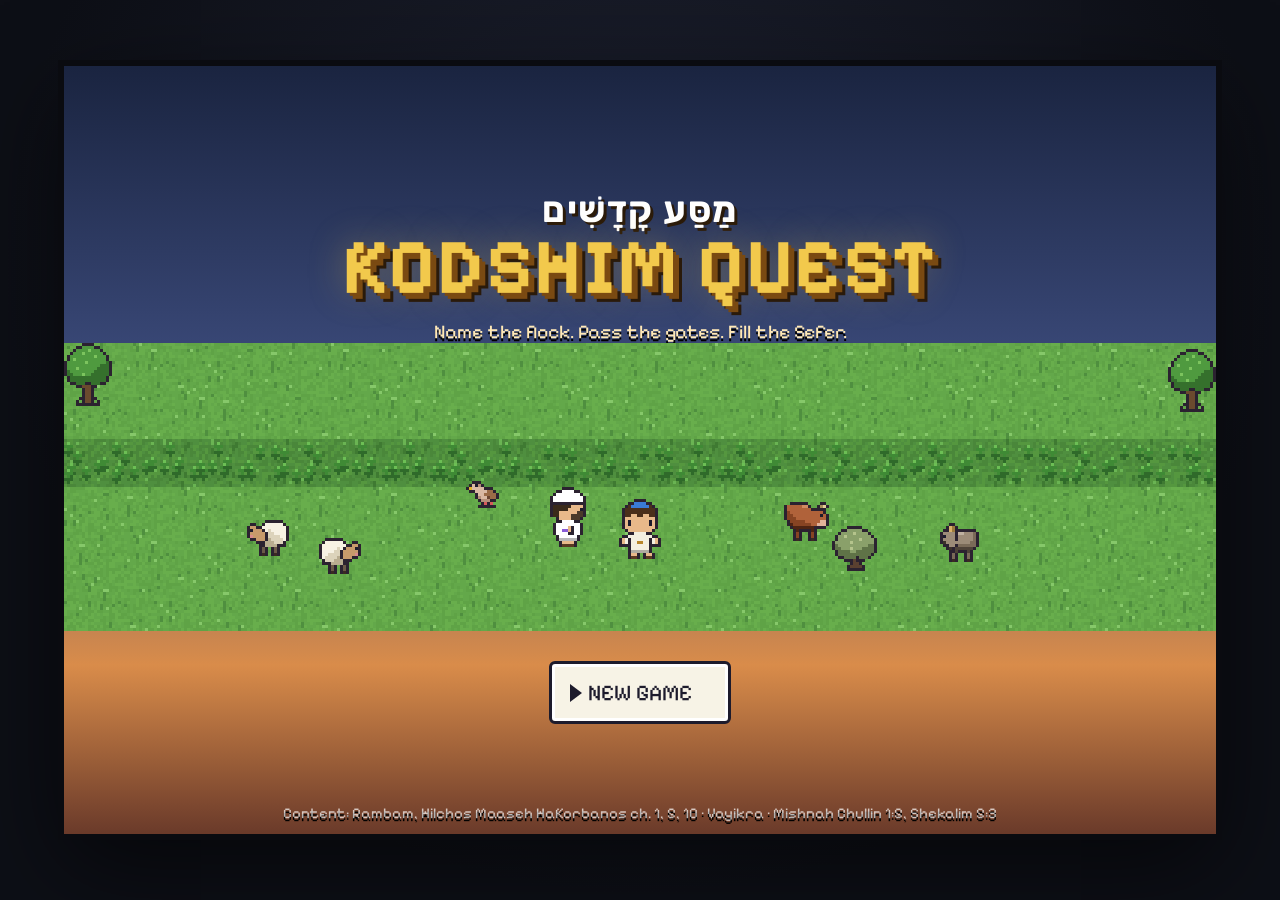
==== quest/index.html @ 1ad956bd "Add Kodshim Quest: a Pokémon-style game for the laws of korbanos (levels 1–2) A second, separate gam" ====
<!doctype html>
<html lang="en">
<head>
<meta charset="utf-8" />
<meta name="viewport" content="width=device-width,initial-scale=1,user-scalable=no" />
<title>Kodshim Quest</title>
<meta name="description" content="A Pokémon-style adventure for learning the laws of korbanos: name the animals, pass the gatekeepers, fill your Sefer." />
<link rel="icon" href="data:image/svg+xml,%3Csvg xmlns='http://www.w3.org/2000/svg' viewBox='0 0 16 16' shape-rendering='crispEdges'%3E%3Crect width='16' height='16' fill='%23223'/%3E%3Crect x='3' y='3' width='10' height='10' fill='%23f2c94c'/%3E%3Crect x='5' y='5' width='6' height='6' fill='%23223'/%3E%3Crect x='7' y='7' width='2' height='2' fill='%23f2c94c'/%3E%3C/svg%3E" />
<link rel="preconnect" href="https://fonts.googleapis.com" />
<link rel="preconnect" href="https://fonts.gstatic.com" crossorigin />
<link rel="stylesheet" href="https://fonts.googleapis.com/css2?family=Pixelify+Sans:wght@400;500;600;700&family=Rubik:wght@400;500;700&display=swap" />
<link rel="stylesheet" href="style.css" />
</head>
<body>
<div id="stage">
  <div id="game">
    <canvas id="world" width="384" height="256"></canvas>
    <div id="fx"></div>
    <div id="ui"></div>
    <div id="fade"></div>
  </div>
  <div id="touch" aria-hidden="true">
    <div class="dpad">
      <button data-dir="up">▲</button>
      <button data-dir="left">◀</button>
      <button data-dir="right">▶</button>
      <button data-dir="down">▼</button>
    </div>
    <div class="ab">
      <button data-btn="b">B</button>
      <button data-btn="a">A</button>
      <button data-btn="start">☰</button>
    </div>
  </div>
</div>
<script src="js/sprites.js"></script>
<script src="js/tiles.js"></script>
<script src="js/content.js"></script>
<script src="js/rules.js"></script>
<script src="js/maps.js"></script>
<script src="js/audio.js"></script>
<script src="js/engine.js"></script>
<script src="js/battle.js"></script>
<script src="js/sefer.js"></script>
<script src="js/main.js"></script>
</body>
</html>
---- quest/style.css ----
/* Kodshim Quest — UI layer. The world is a 384×256 canvas scaled by an
   integer factor (--s). Every UI length is expressed in logical pixels
   through calc(Npx * var(--s)) so the DOM overlay snaps to the same grid. */

:root {
  --s: 3;
  --bg: #11131a;
  --ink: #1d1b2c;
  --paper: #f7f3e6;
  --paper2: #e8e1cc;
  --gold: #f2c94c;
  --gold2: #b8862b;
  --red: #d94848;
  --green: #4fae5c;
  --blue: #3a7bd5;
  --font-en: "Pixelify Sans", "Rubik", system-ui, sans-serif;
  --font-he: "Rubik", "Noto Sans Hebrew", "Arial Hebrew", system-ui, sans-serif;
}

* { box-sizing: border-box; }
html, body {
  margin: 0; height: 100%; background: var(--bg);
  color: var(--paper); font-family: var(--font-en);
  overflow: hidden; -webkit-user-select: none; user-select: none;
  touch-action: none;
}
#stage {
  position: fixed; inset: 0;
  display: flex; flex-direction: column; align-items: center; justify-content: center;
  background:
    radial-gradient(ellipse at 50% 30%, #1c2030 0%, #0d0f16 70%);
}
#game {
  position: relative;
  width: calc(384px * var(--s)); height: calc(256px * var(--s));
  box-shadow: 0 0 0 calc(2px * var(--s)) #0a0b10, 0 calc(10px * var(--s)) calc(30px * var(--s)) rgba(0,0,0,.6);
  overflow: hidden; background: #000;
}
#world {
  position: absolute; inset: 0; width: 100%; height: 100%;
  image-rendering: pixelated; image-rendering: crisp-edges;
}
#fx { position: absolute; inset: 0; pointer-events: none; }
#ui { position: absolute; inset: 0; pointer-events: none; }
#ui > * { pointer-events: auto; }
#fade {
  position: absolute; inset: 0; background: #000; opacity: 0; pointer-events: none;
  transition: opacity .25s linear;
}
#fade.on { opacity: 1; }
#fade.flash { background: #fff; transition: none; }

/* ---------- pixel panel ---------- */
.panel {
  position: absolute;
  background: var(--paper);
  color: var(--ink);
  border: calc(1px * var(--s)) solid var(--ink);
  box-shadow:
    inset 0 0 0 calc(1px * var(--s)) #fff,
    inset 0 0 0 calc(2px * var(--s)) #cfc6a8,
    0 calc(2px * var(--s)) 0 rgba(0,0,0,.35);
  border-radius: calc(2px * var(--s));
  padding: calc(5px * var(--s)) calc(6px * var(--s));
  font-size: calc(7.5px * var(--s));
  line-height: 1.35;
}
.panel.dark {
  background: #222536; color: var(--paper);
  box-shadow: inset 0 0 0 calc(1px * var(--s)) #4a4f6b, inset 0 0 0 calc(2px * var(--s)) #15171f, 0 calc(2px * var(--s)) 0 rgba(0,0,0,.5);
  border-color: #0b0c12;
}
.he { font-family: var(--font-he); direction: rtl; unicode-bidi: isolate; font-weight: 500; }
.panel .he { font-size: 1.05em; }
b, strong { font-weight: 700; }
.em { color: #8a2d2d; font-weight: 700; }
.src { color: #5a5370; font-size: .85em; }

/* ---------- dialogue box ---------- */
#dlg {
  left: calc(6px * var(--s)); right: calc(6px * var(--s)); bottom: calc(6px * var(--s));
  height: calc(56px * var(--s));
  padding-right: calc(10px * var(--s));
}
#dlg .name {
  position: absolute; top: calc(-9px * var(--s)); left: calc(8px * var(--s));
  background: var(--ink); color: var(--gold);
  padding: calc(1px * var(--s)) calc(4px * var(--s));
  font-size: calc(6px * var(--s)); border-radius: calc(1px * var(--s));
  letter-spacing: .03em;
}
#dlg .text { white-space: pre-wrap; min-height: 100%; }
#dlg .arrow {
  position: absolute; right: calc(5px * var(--s)); bottom: calc(3px * var(--s));
  width: 0; height: 0;
  border-left: calc(3px * var(--s)) solid transparent;
  border-right: calc(3px * var(--s)) solid transparent;
  border-top: calc(4px * var(--s)) solid var(--red);
  animation: bob .6s steps(2) infinite;
}
@keyframes bob { from { transform: translateY(0); } to { transform: translateY(calc(-1px * var(--s))); } }

/* ---------- choice menu ---------- */
.menu {
  display: flex; flex-direction: column; gap: calc(1px * var(--s));
}
.menu .item {
  padding: calc(1px * var(--s)) calc(2px * var(--s)) calc(1px * var(--s)) calc(8px * var(--s));
  position: relative; white-space: nowrap; cursor: pointer;
}
.menu .item.sel::before {
  content: ""; position: absolute; left: calc(2px * var(--s)); top: 50%;
  transform: translateY(-50%);
  border-top: calc(3px * var(--s)) solid transparent;
  border-bottom: calc(3px * var(--s)) solid transparent;
  border-left: calc(4px * var(--s)) solid var(--ink);
}
.menu .item.dim { opacity: .45; }
#choice { right: calc(6px * var(--s)); bottom: calc(64px * var(--s)); min-width: calc(60px * var(--s)); }

/* ---------- start menu ---------- */
#startmenu { right: calc(6px * var(--s)); top: calc(6px * var(--s)); min-width: calc(86px * var(--s)); }
#startmenu .item small { display: block; font-size: .7em; color: #6a6480; }

/* ---------- HUD ---------- */
#hud {
  position: absolute; left: calc(5px * var(--s)); top: calc(5px * var(--s));
  display: flex; gap: calc(3px * var(--s)); align-items: center;
  font-size: calc(6px * var(--s)); color: #fff;
  text-shadow: 0 calc(1px * var(--s)) 0 #000, 0 0 calc(2px * var(--s)) #000;
  pointer-events: none;
}
#hud .hearts { display: flex; gap: calc(1px * var(--s)); }
#hud .heart { width: calc(7px * var(--s)); height: calc(7px * var(--s)); image-rendering: pixelated; }
#hud .area { opacity: .9; margin-left: calc(4px * var(--s)); letter-spacing: .02em; }
#hud .seal { width: calc(9px * var(--s)); height: calc(9px * var(--s)); image-rendering: pixelated; margin-left: calc(2px * var(--s)); }

/* ---------- toast ---------- */
#toast {
  left: 50%; top: calc(8px * var(--s)); transform: translateX(-50%);
  font-size: calc(6.5px * var(--s)); padding: calc(3px * var(--s)) calc(8px * var(--s));
  animation: toastin .25s ease-out;
}
@keyframes toastin { from { transform: translate(-50%, calc(-10px * var(--s))); opacity: 0; } }

/* ---------- title screen ---------- */
#title {
  position: absolute; inset: 0; display: flex; flex-direction: column;
  align-items: center; justify-content: center; text-align: center;
  background: linear-gradient(#1a2440 0%, #3b4a7a 40%, #d98c4a 78%, #6a3a2a 100%);
  overflow: hidden;
}
#title canvas { image-rendering: pixelated; }
#title .logo {
  font-size: calc(26px * var(--s)); font-weight: 700; line-height: .9;
  color: var(--gold); letter-spacing: .02em;
  text-shadow:
    calc(1px * var(--s)) calc(1px * var(--s)) 0 #7a4a12,
    calc(2px * var(--s)) calc(2px * var(--s)) 0 #7a4a12,
    calc(3px * var(--s)) calc(3px * var(--s)) 0 #2a1a0a,
    0 0 calc(12px * var(--s)) rgba(242,201,76,.35);
  margin-top: calc(6px * var(--s));
}
#title .logo .he { font-size: calc(12px * var(--s)); display: block; color: #fff; text-shadow: calc(1px * var(--s)) calc(1px * var(--s)) 0 #2a1a0a; margin-bottom: calc(2px * var(--s)); font-weight: 700; }
#title .tag { font-size: calc(6.5px * var(--s)); color: #ffe9b8; margin-top: calc(6px * var(--s)); text-shadow: 0 calc(1px * var(--s)) 0 #000; }
#title .press { font-size: calc(7px * var(--s)); color: #fff; margin-top: calc(18px * var(--s)); animation: blink 1s steps(2) infinite; text-shadow: 0 calc(1px * var(--s)) 0 #000; }
@keyframes blink { 50% { opacity: 0; } }
#title .menu { margin-top: calc(10px * var(--s)); background: var(--paper); color: var(--ink); padding: calc(4px * var(--s)) calc(10px * var(--s)) calc(4px * var(--s)) calc(4px * var(--s)); border: calc(1px * var(--s)) solid var(--ink); border-radius: calc(2px * var(--s)); font-size: calc(7.5px * var(--s)); box-shadow: inset 0 0 0 calc(1px * var(--s)) #fff; }
#title .foot { position: absolute; bottom: calc(4px * var(--s)); font-size: calc(5px * var(--s)); color: rgba(255,255,255,.7); text-shadow: 0 calc(1px * var(--s)) 0 #000; }

/* ---------- battle / encounter ---------- */
#battle { position: absolute; inset: 0; overflow: hidden; font-size: calc(7.5px * var(--s)); }
#battle .sky { position: absolute; inset: 0; }
#battle.pasture .sky { background: linear-gradient(#8fd3f4 0%, #cfeefb 42%, #7fc46a 42%, #5aa14a 100%); }
#battle.city .sky { background: linear-gradient(#ffd79a 0%, #f6b26b 35%, #c9b79c 35%, #a8956f 100%); }
#battle.gate .sky { background: linear-gradient(#2f3b66 0%, #7a6aa8 40%, #c9b79c 40%, #a8956f 100%); }
#battle .deco { position: absolute; inset: 0; pointer-events: none; }
#battle .plat {
  position: absolute; border-radius: 50%;
  background: radial-gradient(ellipse at 50% 40%, rgba(255,255,255,.35), rgba(0,0,0,.18) 70%, rgba(0,0,0,0) 72%);
}
#battle .plat.enemy { left: calc(212px * var(--s)); top: calc(78px * var(--s)); width: calc(128px * var(--s)); height: calc(36px * var(--s)); }
#battle .plat.me { left: calc(-6px * var(--s)); top: calc(150px * var(--s)); width: calc(150px * var(--s)); height: calc(40px * var(--s)); }
#battle .mon { position: absolute; image-rendering: pixelated; transition: transform .25s; }
#battle .mon.enemy { left: calc(244px * var(--s)); top: calc(24px * var(--s)); width: calc(64px * var(--s)); height: calc(64px * var(--s)); animation: idle 2.4s ease-in-out infinite; }
#battle .mon.enemy.in { animation: slidein .5s cubic-bezier(.2,.9,.3,1.1), idle 2.4s ease-in-out .5s infinite; }
#battle .mon.enemy.hit { animation: shake .4s; }
#battle .mon.enemy.reg { animation: pop .6s ease-out; }
#battle .mon.me { left: calc(40px * var(--s)); top: calc(102px * var(--s)); width: calc(64px * var(--s)); height: calc(80px * var(--s)); }
#battle .mon.me.hit { animation: shake .4s; }
@keyframes idle { 50% { transform: translateY(calc(-2px * var(--s))); } }
@keyframes slidein { from { transform: translateX(calc(140px * var(--s))); } }
@keyframes shake { 0%,100% { transform: translateX(0);} 20% { transform: translateX(calc(-4px * var(--s))); } 40% { transform: translateX(calc(4px * var(--s))); } 60% { transform: translateX(calc(-3px * var(--s))); } 80% { transform: translateX(calc(3px * var(--s))); } }
@keyframes pop { 0% { transform: scale(1); filter: brightness(1);} 30% { transform: scale(1.15); filter: brightness(2);} 100% { transform: scale(1); filter: brightness(1);} }
#battle .info {
  position: absolute; background: var(--paper); color: var(--ink);
  border: calc(1px * var(--s)) solid var(--ink); border-radius: calc(2px * var(--s));
  box-shadow: inset 0 0 0 calc(1px * var(--s)) #fff, 0 calc(2px * var(--s)) 0 rgba(0,0,0,.3);
  padding: calc(3px * var(--s)) calc(5px * var(--s)); font-size: calc(6.5px * var(--s)); line-height: 1.3;
}
#battle .info.enemy { left: calc(10px * var(--s)); top: calc(12px * var(--s)); min-width: calc(130px * var(--s)); }
#battle .info.me { right: calc(10px * var(--s)); top: calc(130px * var(--s)); min-width: calc(120px * var(--s)); }
#battle .info .row { display: flex; justify-content: space-between; gap: calc(6px * var(--s)); align-items: baseline; }
#battle .info .nm { font-weight: 700; font-size: 1.1em; }
#battle .info .tags { display: flex; flex-wrap: wrap; gap: calc(2px * var(--s)); margin-top: calc(2px * var(--s)); }
#battle .tag { background: var(--ink); color: #fff; padding: 0 calc(3px * var(--s)); border-radius: calc(1px * var(--s)); font-size: .85em; }
#battle .tag.m { background: var(--blue); } #battle .tag.f { background: #d65a8c; }
#battle .tag.warn { background: var(--red); }
#battle .tag.ok { background: var(--green); }
.bar { height: calc(4px * var(--s)); background: #c9c2ac; border: calc(1px * var(--s)) solid var(--ink); border-radius: calc(1px * var(--s)); overflow: hidden; margin-top: calc(2px * var(--s)); }
.bar > i { display: block; height: 100%; background: var(--green); transition: width .5s; }
.bar.hp > i.mid { background: #e0b12b; } .bar.hp > i.low { background: var(--red); }
.bar.xp > i { background: var(--blue); }
.bar.q > i { background: #8a5cd6; }
.lbl { font-size: .75em; letter-spacing: .05em; color: #5a5370; }
#battle .box {
  position: absolute; left: calc(4px * var(--s)); right: calc(4px * var(--s)); bottom: calc(4px * var(--s));
  height: calc(64px * var(--s)); display: flex; gap: calc(4px * var(--s));
}
#battle .box .text {
  flex: 1; background: #2b2f45; color: #fff; border: calc(1px * var(--s)) solid #0b0c12;
  border-radius: calc(2px * var(--s)); padding: calc(5px * var(--s)) calc(6px * var(--s));
  box-shadow: inset 0 0 0 calc(1px * var(--s)) #5b6184; position: relative; white-space: pre-wrap; line-height: 1.35;
}
#battle .box .text .he { color: var(--gold); }
#battle .box .opts {
  width: calc(170px * var(--s)); background: var(--paper); color: var(--ink);
  border: calc(1px * var(--s)) solid var(--ink); border-radius: calc(2px * var(--s));
  box-shadow: inset 0 0 0 calc(1px * var(--s)) #fff; padding: calc(3px * var(--s)) calc(4px * var(--s));
  display: grid; grid-template-columns: 1fr 1fr; gap: calc(1px * var(--s)) calc(3px * var(--s)); align-content: center;
}
#battle .box .opts.one { grid-template-columns: 1fr; }
#battle .box .opts .item { padding: calc(1px * var(--s)) 0 calc(1px * var(--s)) calc(7px * var(--s)); position: relative; cursor: pointer; font-size: calc(6.5px * var(--s)); line-height: 1.25; }
#battle .box .opts .item.sel::before { content: ""; position: absolute; left: calc(1px * var(--s)); top: 50%; transform: translateY(-50%); border-top: calc(3px * var(--s)) solid transparent; border-bottom: calc(3px * var(--s)) solid transparent; border-left: calc(4px * var(--s)) solid var(--ink); }
#battle .box .opts .item.good { color: #1f7a2e; font-weight: 700; }
#battle .box .opts .item.bad { color: var(--red); text-decoration: line-through; }
#battle .box .opts.hidden { display: none; }
#battle .arrow { position: absolute; right: calc(5px * var(--s)); bottom: calc(3px * var(--s)); border-left: calc(3px * var(--s)) solid transparent; border-right: calc(3px * var(--s)) solid transparent; border-top: calc(4px * var(--s)) solid var(--gold); animation: bob .6s steps(2) infinite; }
#battle .spark { position: absolute; pointer-events: none; font-size: calc(10px * var(--s)); color: var(--gold); text-shadow: 0 0 calc(3px * var(--s)) #fff; animation: sparkle .9s ease-out forwards; }
@keyframes sparkle { from { transform: translateY(0) scale(.6); opacity: 1; } to { transform: translateY(calc(-24px * var(--s))) scale(1.4); opacity: 0; } }
#battle .ref { position: absolute; left: calc(10px * var(--s)); bottom: calc(72px * var(--s)); font-size: calc(5.5px * var(--s)); color: #fff; text-shadow: 0 calc(1px * var(--s)) 0 #000; opacity: .85; }

/* ---------- Sefer (the dex) ---------- */
#sefer { position: absolute; inset: 0; background: #1b1d2a; color: var(--paper); font-size: calc(7px * var(--s)); display: flex; flex-direction: column; }
#sefer .tabs { display: flex; gap: calc(2px * var(--s)); padding: calc(4px * var(--s)) calc(6px * var(--s)) 0; background: #11131a; }
#sefer .tab { padding: calc(2px * var(--s)) calc(6px * var(--s)); background: #2b2f45; border-radius: calc(2px * var(--s)) calc(2px * var(--s)) 0 0; color: #aab; cursor: pointer; }
#sefer .tab.on { background: var(--paper); color: var(--ink); font-weight: 700; }
#sefer .body { flex: 1; display: flex; min-height: 0; background: var(--paper); color: var(--ink); }
#sefer .list { width: calc(132px * var(--s)); overflow-y: auto; border-right: calc(1px * var(--s)) solid #cfc6a8; padding: calc(3px * var(--s)) 0; scrollbar-width: thin; }
#sefer .list .item { padding: calc(1.5px * var(--s)) calc(4px * var(--s)) calc(1.5px * var(--s)) calc(9px * var(--s)); position: relative; display: flex; justify-content: space-between; gap: calc(4px * var(--s)); cursor: pointer; white-space: nowrap; overflow: hidden; }
#sefer .list .item .he { font-size: .95em; }
#sefer .list .item.sel { background: #efe7cc; }
#sefer .list .item.sel::before { content: ""; position: absolute; left: calc(2px * var(--s)); top: 50%; transform: translateY(-50%); border-top: calc(3px * var(--s)) solid transparent; border-bottom: calc(3px * var(--s)) solid transparent; border-left: calc(4px * var(--s)) solid var(--ink); }
#sefer .list .item.unknown { color: #9a93a8; }
#sefer .detail { flex: 1; padding: calc(5px * var(--s)) calc(8px * var(--s)); overflow-y: auto; scrollbar-width: thin; min-width: 0; }
#sefer .detail .head { display: flex; gap: calc(8px * var(--s)); align-items: center; }
#sefer .detail .pic { width: calc(48px * var(--s)); height: calc(48px * var(--s)); image-rendering: pixelated; background: radial-gradient(circle, #efe7cc, #ddd3b6); border-radius: calc(3px * var(--s)); border: calc(1px * var(--s)) solid #cfc6a8; flex: none; }
#sefer .detail .pic.unknown { display: flex; align-items: center; justify-content: center; font-size: calc(20px * var(--s)); color: #b8ad92; }
#sefer .detail h2 { margin: 0; font-size: calc(11px * var(--s)); line-height: 1; }
#sefer .detail h2 .he { font-size: calc(13px * var(--s)); display: block; margin-bottom: calc(2px * var(--s)); }
#sefer .detail .sub { color: #6a6480; font-size: .9em; }
#sefer .detail .fact { margin: calc(3px * var(--s)) 0; padding-left: calc(6px * var(--s)); border-left: calc(2px * var(--s)) solid var(--gold2); line-height: 1.35; }
#sefer .quote { background: #efe7cc; border-radius: calc(2px * var(--s)); padding: calc(3px * var(--s)) calc(5px * var(--s)); margin-top: calc(4px * var(--s)); line-height: 1.5; font-size: calc(7.5px * var(--s)); }
#sefer .quote .cite { display: block; font-family: var(--font-en); direction: ltr; color: #6a6480; font-size: .8em; margin-top: calc(1px * var(--s)); }
#sefer .foot { background: #11131a; color: #aab; padding: calc(2px * var(--s)) calc(6px * var(--s)); font-size: calc(5.5px * var(--s)); display: flex; justify-content: space-between; }
#sefer .seals { display: flex; gap: calc(8px * var(--s)); padding: calc(10px * var(--s)); flex-wrap: wrap; justify-content: center; align-content: flex-start; width: 100%; overflow-y: auto; }
#sefer .sealcard { width: calc(60px * var(--s)); text-align: center; }
#sefer .sealcard canvas { width: calc(32px * var(--s)); height: calc(32px * var(--s)); image-rendering: pixelated; }
#sefer .sealcard.locked canvas { filter: grayscale(1) brightness(.35); }
#sefer .sealcard .nm { font-weight: 700; }
#sefer .sealcard .he { display: block; }
#sefer .sealcard .d { font-size: .8em; color: #6a6480; }
#sefer .journal { padding: calc(6px * var(--s)) calc(8px * var(--s)); overflow-y: auto; width: 100%; line-height: 1.4; }
#sefer .journal .entry { margin-bottom: calc(5px * var(--s)); padding-bottom: calc(4px * var(--s)); border-bottom: calc(1px * var(--s)) dashed #cfc6a8; }
#sefer .journal .entry .who { font-weight: 700; color: #8a2d2d; }
#sefer .journal .entry .src { display: block; }

/* ---------- lesson board (in-world) ---------- */
#board { left: calc(16px * var(--s)); right: calc(16px * var(--s)); top: calc(10px * var(--s)); bottom: calc(66px * var(--s)); overflow-y: auto; scrollbar-width: thin; }
#board h3 { margin: 0 0 calc(3px * var(--s)); font-size: 1.15em; color: #8a2d2d; }
#board table { border-collapse: collapse; width: 100%; font-size: .92em; }
#board td, #board th { border: calc(1px * var(--s)) solid #cfc6a8; padding: calc(1.5px * var(--s)) calc(3px * var(--s)); text-align: left; vertical-align: top; }
#board th { background: #efe7cc; }
#board td.he, #board th.he { text-align: right; }
#board .y { color: #1f7a2e; font-weight: 700; } #board .n { color: var(--red); font-weight: 700; }

/* ---------- touch controls ---------- */
#touch { display: none; width: calc(384px * var(--s)); justify-content: space-between; padding: 8px 10px; }
@media (pointer: coarse) { #touch { display: flex; } }
#touch button { font: inherit; width: 46px; height: 46px; border-radius: 10px; border: 2px solid #444a66; background: #2b2f45; color: #fff; font-size: 18px; }
#touch .dpad { display: grid; grid-template-columns: repeat(3, 46px); grid-template-rows: repeat(3, 46px); gap: 2px; }
#touch .dpad button[data-dir=up] { grid-column: 2; grid-row: 1; }
#touch .dpad button[data-dir=left] { grid-column: 1; grid-row: 2; }
#touch .dpad button[data-dir=right] { grid-column: 3; grid-row: 2; }
#touch .dpad button[data-dir=down] { grid-column: 2; grid-row: 3; }
#touch .ab { display: flex; gap: 10px; align-items: flex-end; }
#touch .ab button { border-radius: 50%; }
#touch .ab button[data-btn=a] { background: #d94848; width: 56px; height: 56px; }
#touch .ab button[data-btn=start] { width: 40px; height: 30px; border-radius: 8px; font-size: 14px; }
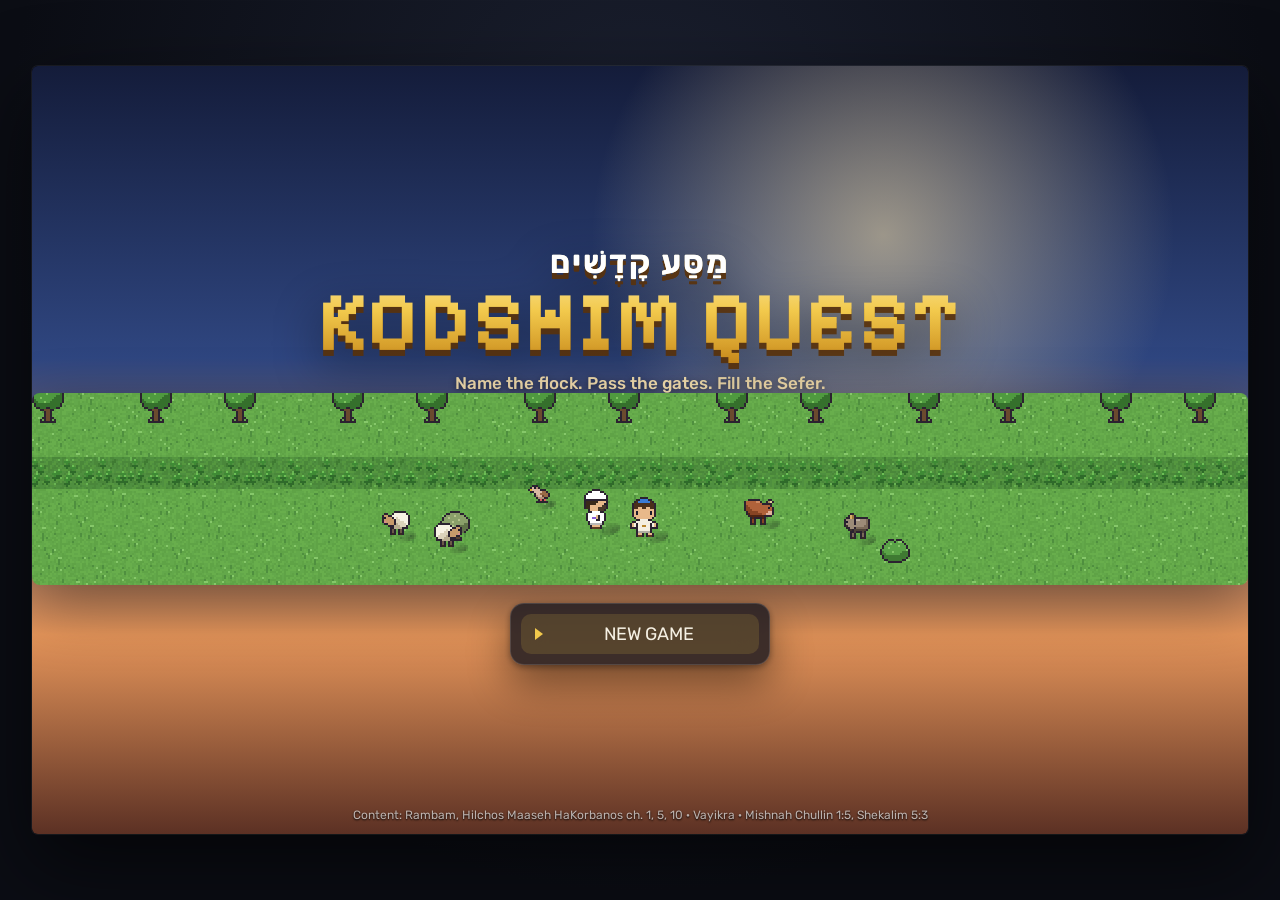
==== commit 3927d13e: "Kodshim Quest: HD-2D rendering and a modern UI Render the world at 2x (3x on very large screens) wit" ====
--- a/quest/index.html
+++ b/quest/index.html
@@ -8,14 +8,16 @@
 <link rel="icon" href="data:image/svg+xml,%3Csvg xmlns='http://www.w3.org/2000/svg' viewBox='0 0 16 16' shape-rendering='crispEdges'%3E%3Crect width='16' height='16' fill='%23223'/%3E%3Crect x='3' y='3' width='10' height='10' fill='%23f2c94c'/%3E%3Crect x='5' y='5' width='6' height='6' fill='%23223'/%3E%3Crect x='7' y='7' width='2' height='2' fill='%23f2c94c'/%3E%3C/svg%3E" />
 <link rel="preconnect" href="https://fonts.googleapis.com" />
 <link rel="preconnect" href="https://fonts.gstatic.com" crossorigin />
-<link rel="stylesheet" href="https://fonts.googleapis.com/css2?family=Pixelify+Sans:wght@400;500;600;700&family=Rubik:wght@400;500;700&display=swap" />
+<link rel="stylesheet" href="https://fonts.googleapis.com/css2?family=Pixelify+Sans:wght@400;500;600;700&family=Rubik:wght@400;500;600;700;800&display=swap" />
 <link rel="stylesheet" href="style.css" />
 </head>
 <body>
 <div id="stage">
   <div id="game">
-    <canvas id="world" width="384" height="256"></canvas>
-    <div id="fx"></div>
+    <canvas id="world" width="576" height="352"></canvas>
+    <canvas id="glow" width="576" height="352"></canvas>
+    <canvas id="blur" width="576" height="352"></canvas>
+    <canvas id="light"></canvas>
     <div id="ui"></div>
     <div id="fade"></div>
   </div>
--- a/quest/style.css
+++ b/quest/style.css
@@ -1,293 +1,259 @@
-/* Kodshim Quest — UI layer. The world is a 384×256 canvas scaled by an
-   integer factor (--s). Every UI length is expressed in logical pixels
-   through calc(Npx * var(--s)) so the DOM overlay snaps to the same grid. */
+/* Kodshim Quest — UI layer.
+   The world is pixel art rendered at an integer scale (--s, normally 2) on a
+   stack of canvases: #world (pixels), #glow (bloom copy), #blur (tilt-shift
+   copy, masked to the edges) and #light (smooth, device-resolution lighting).
+   The UI on top is ordinary high-resolution CSS: glass panels, real type. */
 
 :root {
-  --s: 3;
-  --bg: #11131a;
-  --ink: #1d1b2c;
-  --paper: #f7f3e6;
-  --paper2: #e8e1cc;
+  --s: 2;
+  --bg: #0d0f16;
+  --ink: #1b1a26;
+  --paper: #f6f1e4;
   --gold: #f2c94c;
-  --gold2: #b8862b;
-  --red: #d94848;
-  --green: #4fae5c;
-  --blue: #3a7bd5;
-  --font-en: "Pixelify Sans", "Rubik", system-ui, sans-serif;
-  --font-he: "Rubik", "Noto Sans Hebrew", "Arial Hebrew", system-ui, sans-serif;
+  --gold2: #d9a62e;
+  --red: #e2504c;
+  --green: #4fc06a;
+  --blue: #4a8fe8;
+  --glass: rgba(18, 20, 30, .78);
+  --glass2: rgba(28, 31, 44, .72);
+  --line: rgba(255, 255, 255, .13);
+  --font: "Rubik", "Noto Sans Hebrew", system-ui, -apple-system, "Segoe UI", sans-serif;
+  --pixel: "Pixelify Sans", "Rubik", sans-serif;
+  --radius: 14px;
+  --shadow: 0 18px 40px rgba(0, 0, 0, .45), 0 2px 6px rgba(0, 0, 0, .35);
 }
 
 * { box-sizing: border-box; }
 html, body {
   margin: 0; height: 100%; background: var(--bg);
-  color: var(--paper); font-family: var(--font-en);
-  overflow: hidden; -webkit-user-select: none; user-select: none;
-  touch-action: none;
+  color: var(--paper); font-family: var(--font); font-size: 16px;
+  overflow: hidden; -webkit-user-select: none; user-select: none; touch-action: none;
+  -webkit-font-smoothing: antialiased;
 }
 #stage {
-  position: fixed; inset: 0;
-  display: flex; flex-direction: column; align-items: center; justify-content: center;
-  background:
-    radial-gradient(ellipse at 50% 30%, #1c2030 0%, #0d0f16 70%);
+  position: fixed; inset: 0; display: flex; flex-direction: column; align-items: center; justify-content: center;
+  background: radial-gradient(ellipse at 50% 20%, #1b2030 0%, #0b0d14 70%);
 }
 #game {
-  position: relative;
-  width: calc(384px * var(--s)); height: calc(256px * var(--s));
-  box-shadow: 0 0 0 calc(2px * var(--s)) #0a0b10, 0 calc(10px * var(--s)) calc(30px * var(--s)) rgba(0,0,0,.6);
-  overflow: hidden; background: #000;
-}
-#world {
-  position: absolute; inset: 0; width: 100%; height: 100%;
-  image-rendering: pixelated; image-rendering: crisp-edges;
-}
-#fx { position: absolute; inset: 0; pointer-events: none; }
+  position: relative; overflow: hidden; background: #000;
+  box-shadow: 0 0 0 1px rgba(255,255,255,.06), 0 30px 80px rgba(0,0,0,.6);
+  border-radius: 6px;
+}
+#world, #glow, #blur { position: absolute; inset: 0; width: 100%; height: 100%; image-rendering: pixelated; image-rendering: crisp-edges; }
+#glow { mix-blend-mode: screen; opacity: .28; filter: blur(9px) saturate(1.4) contrast(1.15); pointer-events: none; }
+#blur {
+  filter: blur(2.2px); pointer-events: none;
+  -webkit-mask-image: linear-gradient(#000 0%, transparent 24%, transparent 76%, #000 100%);
+  mask-image: linear-gradient(#000 0%, transparent 24%, transparent 76%, #000 100%);
+}
+#light { position: absolute; inset: 0; width: 100%; height: 100%; pointer-events: none; }
 #ui { position: absolute; inset: 0; pointer-events: none; }
 #ui > * { pointer-events: auto; }
-#fade {
-  position: absolute; inset: 0; background: #000; opacity: 0; pointer-events: none;
-  transition: opacity .25s linear;
-}
+#fade { position: absolute; inset: 0; background: #000; opacity: 0; pointer-events: none; transition: opacity .3s ease; }
 #fade.on { opacity: 1; }
 #fade.flash { background: #fff; transition: none; }
 
-/* ---------- pixel panel ---------- */
+/* ---------- glass panel ---------- */
 .panel {
-  position: absolute;
-  background: var(--paper);
-  color: var(--ink);
-  border: calc(1px * var(--s)) solid var(--ink);
-  box-shadow:
-    inset 0 0 0 calc(1px * var(--s)) #fff,
-    inset 0 0 0 calc(2px * var(--s)) #cfc6a8,
-    0 calc(2px * var(--s)) 0 rgba(0,0,0,.35);
-  border-radius: calc(2px * var(--s));
-  padding: calc(5px * var(--s)) calc(6px * var(--s));
-  font-size: calc(7.5px * var(--s));
-  line-height: 1.35;
-}
-.panel.dark {
-  background: #222536; color: var(--paper);
-  box-shadow: inset 0 0 0 calc(1px * var(--s)) #4a4f6b, inset 0 0 0 calc(2px * var(--s)) #15171f, 0 calc(2px * var(--s)) 0 rgba(0,0,0,.5);
-  border-color: #0b0c12;
-}
-.he { font-family: var(--font-he); direction: rtl; unicode-bidi: isolate; font-weight: 500; }
-.panel .he { font-size: 1.05em; }
+  position: absolute; color: var(--paper);
+  background: var(--glass); -webkit-backdrop-filter: blur(16px) saturate(1.2); backdrop-filter: blur(16px) saturate(1.2);
+  border: 1px solid var(--line); border-radius: var(--radius); box-shadow: var(--shadow);
+  padding: 16px 20px; font-size: 17px; line-height: 1.5;
+}
+.he { font-family: var(--font); direction: rtl; unicode-bidi: isolate; font-weight: 600; color: var(--gold); }
+.panel .he { font-size: 1.08em; }
 b, strong { font-weight: 700; }
-.em { color: #8a2d2d; font-weight: 700; }
-.src { color: #5a5370; font-size: .85em; }
-
-/* ---------- dialogue box ---------- */
+.em { color: var(--gold); font-weight: 700; }
+.src { color: rgba(255,255,255,.55); font-size: .85em; }
+
+/* ---------- dialogue ---------- */
 #dlg {
-  left: calc(6px * var(--s)); right: calc(6px * var(--s)); bottom: calc(6px * var(--s));
-  height: calc(56px * var(--s));
-  padding-right: calc(10px * var(--s));
-}
+  left: 50%; transform: translateX(-50%); bottom: 18px; width: min(860px, calc(100% - 36px));
+  min-height: 120px; padding: 20px 56px 20px 26px;
+  animation: rise .22s ease-out;
+}
+@keyframes rise { from { opacity: 0; transform: translate(-50%, 10px); } }
 #dlg .name {
-  position: absolute; top: calc(-9px * var(--s)); left: calc(8px * var(--s));
-  background: var(--ink); color: var(--gold);
-  padding: calc(1px * var(--s)) calc(4px * var(--s));
-  font-size: calc(6px * var(--s)); border-radius: calc(1px * var(--s));
-  letter-spacing: .03em;
-}
-#dlg .text { white-space: pre-wrap; min-height: 100%; }
+  position: absolute; top: -15px; left: 20px;
+  background: linear-gradient(135deg, #f6d56b, #d9a62e); color: #2a1e08;
+  padding: 4px 14px; font-size: 13px; font-weight: 700; letter-spacing: .04em; text-transform: uppercase;
+  border-radius: 999px; box-shadow: 0 4px 12px rgba(0,0,0,.35);
+}
+#dlg .text { white-space: pre-wrap; }
 #dlg .arrow {
-  position: absolute; right: calc(5px * var(--s)); bottom: calc(3px * var(--s));
-  width: 0; height: 0;
-  border-left: calc(3px * var(--s)) solid transparent;
-  border-right: calc(3px * var(--s)) solid transparent;
-  border-top: calc(4px * var(--s)) solid var(--red);
-  animation: bob .6s steps(2) infinite;
-}
-@keyframes bob { from { transform: translateY(0); } to { transform: translateY(calc(-1px * var(--s))); } }
-
-/* ---------- choice menu ---------- */
-.menu {
-  display: flex; flex-direction: column; gap: calc(1px * var(--s));
-}
+  position: absolute; right: 22px; bottom: 16px; width: 0; height: 0;
+  border-left: 7px solid transparent; border-right: 7px solid transparent; border-top: 9px solid var(--gold);
+  animation: bob .7s ease-in-out infinite alternate;
+}
+@keyframes bob { to { transform: translateY(-4px); } }
+
+/* ---------- menus ---------- */
+.menu { display: flex; flex-direction: column; gap: 4px; }
 .menu .item {
-  padding: calc(1px * var(--s)) calc(2px * var(--s)) calc(1px * var(--s)) calc(8px * var(--s));
-  position: relative; white-space: nowrap; cursor: pointer;
-}
+  padding: 9px 16px 9px 34px; position: relative; white-space: nowrap; cursor: pointer; border-radius: 10px;
+  transition: background .12s, transform .12s;
+}
+.menu .item.sel { background: rgba(242, 201, 76, .14); }
 .menu .item.sel::before {
-  content: ""; position: absolute; left: calc(2px * var(--s)); top: 50%;
-  transform: translateY(-50%);
-  border-top: calc(3px * var(--s)) solid transparent;
-  border-bottom: calc(3px * var(--s)) solid transparent;
-  border-left: calc(4px * var(--s)) solid var(--ink);
+  content: ""; position: absolute; left: 14px; top: 50%; transform: translateY(-50%);
+  border-top: 6px solid transparent; border-bottom: 6px solid transparent; border-left: 8px solid var(--gold);
 }
 .menu .item.dim { opacity: .45; }
-#choice { right: calc(6px * var(--s)); bottom: calc(64px * var(--s)); min-width: calc(60px * var(--s)); }
-
-/* ---------- start menu ---------- */
-#startmenu { right: calc(6px * var(--s)); top: calc(6px * var(--s)); min-width: calc(86px * var(--s)); }
-#startmenu .item small { display: block; font-size: .7em; color: #6a6480; }
+#choice { right: 24px; bottom: 150px; min-width: 240px; padding: 10px; animation: rise .18s ease-out; }
+#startmenu { right: 20px; top: 20px; min-width: 300px; padding: 10px; }
+#startmenu .item small { display: block; font-size: 12.5px; color: rgba(255,255,255,.55); font-weight: 400; }
 
 /* ---------- HUD ---------- */
 #hud {
-  position: absolute; left: calc(5px * var(--s)); top: calc(5px * var(--s));
-  display: flex; gap: calc(3px * var(--s)); align-items: center;
-  font-size: calc(6px * var(--s)); color: #fff;
-  text-shadow: 0 calc(1px * var(--s)) 0 #000, 0 0 calc(2px * var(--s)) #000;
-  pointer-events: none;
-}
-#hud .hearts { display: flex; gap: calc(1px * var(--s)); }
-#hud .heart { width: calc(7px * var(--s)); height: calc(7px * var(--s)); image-rendering: pixelated; }
-#hud .area { opacity: .9; margin-left: calc(4px * var(--s)); letter-spacing: .02em; }
-#hud .seal { width: calc(9px * var(--s)); height: calc(9px * var(--s)); image-rendering: pixelated; margin-left: calc(2px * var(--s)); }
+  position: absolute; left: 16px; top: 14px; display: flex; gap: 10px; align-items: center;
+  padding: 8px 14px 8px 10px; border-radius: 999px; background: rgba(12, 14, 22, .55);
+  -webkit-backdrop-filter: blur(10px); backdrop-filter: blur(10px); border: 1px solid var(--line);
+  font-size: 13.5px; font-weight: 500; letter-spacing: .02em; color: #fff; pointer-events: none;
+}
+#hud .hearts { display: flex; gap: 3px; }
+#hud .heart { width: 22px; height: 22px; image-rendering: pixelated; filter: drop-shadow(0 2px 2px rgba(0,0,0,.5)); }
+#hud .area { opacity: .85; margin-left: 2px; }
+#hud .seal { width: 24px; height: 24px; image-rendering: pixelated; margin-left: 2px; filter: drop-shadow(0 2px 3px rgba(0,0,0,.5)); }
 
 /* ---------- toast ---------- */
-#toast {
-  left: 50%; top: calc(8px * var(--s)); transform: translateX(-50%);
-  font-size: calc(6.5px * var(--s)); padding: calc(3px * var(--s)) calc(8px * var(--s));
-  animation: toastin .25s ease-out;
-}
-@keyframes toastin { from { transform: translate(-50%, calc(-10px * var(--s))); opacity: 0; } }
-
-/* ---------- title screen ---------- */
+#toast { left: 50%; top: 18px; transform: translateX(-50%); font-size: 15px; padding: 10px 20px; border-radius: 999px; animation: toastin .3s ease-out; white-space: nowrap; }
+@keyframes toastin { from { transform: translate(-50%, -16px); opacity: 0; } }
+
+/* ---------- title ---------- */
 #title {
-  position: absolute; inset: 0; display: flex; flex-direction: column;
-  align-items: center; justify-content: center; text-align: center;
-  background: linear-gradient(#1a2440 0%, #3b4a7a 40%, #d98c4a 78%, #6a3a2a 100%);
-  overflow: hidden;
-}
-#title canvas { image-rendering: pixelated; }
+  position: absolute; inset: 0; display: flex; flex-direction: column; align-items: center; justify-content: center; text-align: center;
+  background: linear-gradient(#141c3a 0%, #2f4680 38%, #e5955a 74%, #5c3124 100%); overflow: hidden;
+}
+#title::before { content: ""; position: absolute; inset: 0; background: radial-gradient(circle at 70% 22%, rgba(255, 230, 170, .55), transparent 28%); pointer-events: none; }
+#title canvas { image-rendering: pixelated; filter: drop-shadow(0 20px 30px rgba(0,0,0,.4)); border-radius: 8px; }
 #title .logo {
-  font-size: calc(26px * var(--s)); font-weight: 700; line-height: .9;
-  color: var(--gold); letter-spacing: .02em;
-  text-shadow:
-    calc(1px * var(--s)) calc(1px * var(--s)) 0 #7a4a12,
-    calc(2px * var(--s)) calc(2px * var(--s)) 0 #7a4a12,
-    calc(3px * var(--s)) calc(3px * var(--s)) 0 #2a1a0a,
-    0 0 calc(12px * var(--s)) rgba(242,201,76,.35);
-  margin-top: calc(6px * var(--s));
-}
-#title .logo .he { font-size: calc(12px * var(--s)); display: block; color: #fff; text-shadow: calc(1px * var(--s)) calc(1px * var(--s)) 0 #2a1a0a; margin-bottom: calc(2px * var(--s)); font-weight: 700; }
-#title .tag { font-size: calc(6.5px * var(--s)); color: #ffe9b8; margin-top: calc(6px * var(--s)); text-shadow: 0 calc(1px * var(--s)) 0 #000; }
-#title .press { font-size: calc(7px * var(--s)); color: #fff; margin-top: calc(18px * var(--s)); animation: blink 1s steps(2) infinite; text-shadow: 0 calc(1px * var(--s)) 0 #000; }
-@keyframes blink { 50% { opacity: 0; } }
-#title .menu { margin-top: calc(10px * var(--s)); background: var(--paper); color: var(--ink); padding: calc(4px * var(--s)) calc(10px * var(--s)) calc(4px * var(--s)) calc(4px * var(--s)); border: calc(1px * var(--s)) solid var(--ink); border-radius: calc(2px * var(--s)); font-size: calc(7.5px * var(--s)); box-shadow: inset 0 0 0 calc(1px * var(--s)) #fff; }
-#title .foot { position: absolute; bottom: calc(4px * var(--s)); font-size: calc(5px * var(--s)); color: rgba(255,255,255,.7); text-shadow: 0 calc(1px * var(--s)) 0 #000; }
+  font-family: var(--pixel); font-size: clamp(44px, 7vw, 84px); font-weight: 700; line-height: .95; letter-spacing: .02em;
+  background: linear-gradient(#fff3c4, #f2c94c 55%, #c98b1c); -webkit-background-clip: text; background-clip: text; color: transparent;
+  filter: drop-shadow(0 6px 0 rgba(90, 50, 10, .9)) drop-shadow(0 14px 24px rgba(0,0,0,.45));
+  margin-top: 12px;
+}
+#title .logo .he { display: block; font-family: var(--font); font-size: .38em; color: #fff; -webkit-text-fill-color: #fff; margin-bottom: 6px; font-weight: 700; letter-spacing: .06em; }
+#title .tag { font-size: 17px; color: #ffe9b8; margin-top: 10px; text-shadow: 0 2px 6px rgba(0,0,0,.5); font-weight: 500; }
+#title .menu { margin-top: 18px; background: var(--glass); -webkit-backdrop-filter: blur(16px); backdrop-filter: blur(16px); border: 1px solid var(--line); border-radius: var(--radius); padding: 10px; min-width: 260px; font-size: 18px; box-shadow: var(--shadow); }
+#title .foot { position: absolute; bottom: 12px; font-size: 12px; color: rgba(255,255,255,.65); text-shadow: 0 1px 2px #000; }
 
 /* ---------- battle / encounter ---------- */
-#battle { position: absolute; inset: 0; overflow: hidden; font-size: calc(7.5px * var(--s)); }
+#battle { position: absolute; inset: 0; overflow: hidden; font-size: 17px; }
 #battle .sky { position: absolute; inset: 0; }
-#battle.pasture .sky { background: linear-gradient(#8fd3f4 0%, #cfeefb 42%, #7fc46a 42%, #5aa14a 100%); }
-#battle.city .sky { background: linear-gradient(#ffd79a 0%, #f6b26b 35%, #c9b79c 35%, #a8956f 100%); }
-#battle.gate .sky { background: linear-gradient(#2f3b66 0%, #7a6aa8 40%, #c9b79c 40%, #a8956f 100%); }
-#battle .deco { position: absolute; inset: 0; pointer-events: none; }
-#battle .plat {
-  position: absolute; border-radius: 50%;
-  background: radial-gradient(ellipse at 50% 40%, rgba(255,255,255,.35), rgba(0,0,0,.18) 70%, rgba(0,0,0,0) 72%);
-}
-#battle .plat.enemy { left: calc(212px * var(--s)); top: calc(78px * var(--s)); width: calc(128px * var(--s)); height: calc(36px * var(--s)); }
-#battle .plat.me { left: calc(-6px * var(--s)); top: calc(150px * var(--s)); width: calc(150px * var(--s)); height: calc(40px * var(--s)); }
-#battle .mon { position: absolute; image-rendering: pixelated; transition: transform .25s; }
-#battle .mon.enemy { left: calc(244px * var(--s)); top: calc(24px * var(--s)); width: calc(64px * var(--s)); height: calc(64px * var(--s)); animation: idle 2.4s ease-in-out infinite; }
-#battle .mon.enemy.in { animation: slidein .5s cubic-bezier(.2,.9,.3,1.1), idle 2.4s ease-in-out .5s infinite; }
+#battle.pasture .sky { background: linear-gradient(#6fb7ef 0%, #bfe4fb 40%, #7fc46a 40%, #4f9a3f 100%); }
+#battle.city .sky { background: linear-gradient(#ffd79a 0%, #f6b26b 36%, #cbb89a 36%, #a39066 100%); }
+#battle.gate .sky { background: linear-gradient(#232c57 0%, #7a6aa8 38%, #c9b79c 38%, #a39066 100%); }
+#battle .sky::after { content: ""; position: absolute; inset: 0; background: radial-gradient(circle at 78% 10%, rgba(255,245,200,.7), transparent 22%), radial-gradient(ellipse at 50% 100%, rgba(0,0,0,.25), transparent 60%); }
+#battle .deco { position: absolute; inset: 0; width: 100%; height: 100%; pointer-events: none; image-rendering: pixelated; }
+#battle .plat { position: absolute; border-radius: 50%; background: radial-gradient(ellipse at 50% 45%, rgba(0,0,0,.28), rgba(0,0,0,.12) 55%, transparent 72%); filter: blur(2px); }
+#battle .plat.enemy { left: 58%; top: 31%; width: 30%; height: 13%; }
+#battle .plat.me { left: 4%; top: 60%; width: 36%; height: 15%; }
+#battle .mon { position: absolute; image-rendering: pixelated; filter: drop-shadow(0 10px 8px rgba(0,0,0,.35)); }
+#battle .mon canvas { width: 100%; height: 100%; image-rendering: pixelated; }
+#battle .mon.enemy { animation: idle 2.6s ease-in-out infinite; }
+#battle .mon.enemy.in { animation: slidein .55s cubic-bezier(.2,.9,.3,1.1), idle 2.6s ease-in-out .55s infinite; }
 #battle .mon.enemy.hit { animation: shake .4s; }
-#battle .mon.enemy.reg { animation: pop .6s ease-out; }
-#battle .mon.me { left: calc(40px * var(--s)); top: calc(102px * var(--s)); width: calc(64px * var(--s)); height: calc(80px * var(--s)); }
+#battle .mon.enemy.reg { animation: pop .7s ease-out; }
 #battle .mon.me.hit { animation: shake .4s; }
-@keyframes idle { 50% { transform: translateY(calc(-2px * var(--s))); } }
-@keyframes slidein { from { transform: translateX(calc(140px * var(--s))); } }
-@keyframes shake { 0%,100% { transform: translateX(0);} 20% { transform: translateX(calc(-4px * var(--s))); } 40% { transform: translateX(calc(4px * var(--s))); } 60% { transform: translateX(calc(-3px * var(--s))); } 80% { transform: translateX(calc(3px * var(--s))); } }
-@keyframes pop { 0% { transform: scale(1); filter: brightness(1);} 30% { transform: scale(1.15); filter: brightness(2);} 100% { transform: scale(1); filter: brightness(1);} }
+@keyframes idle { 50% { transform: translateY(-5px); } }
+@keyframes slidein { from { transform: translateX(60vw); } }
+@keyframes shake { 0%,100% { transform: translateX(0);} 20% { transform: translateX(-10px); } 40% { transform: translateX(10px); } 60% { transform: translateX(-7px); } 80% { transform: translateX(7px); } }
+@keyframes pop { 0% { transform: scale(1); filter: brightness(1);} 30% { transform: scale(1.14); filter: brightness(2.2);} 100% { transform: scale(1); filter: brightness(1);} }
 #battle .info {
-  position: absolute; background: var(--paper); color: var(--ink);
-  border: calc(1px * var(--s)) solid var(--ink); border-radius: calc(2px * var(--s));
-  box-shadow: inset 0 0 0 calc(1px * var(--s)) #fff, 0 calc(2px * var(--s)) 0 rgba(0,0,0,.3);
-  padding: calc(3px * var(--s)) calc(5px * var(--s)); font-size: calc(6.5px * var(--s)); line-height: 1.3;
-}
-#battle .info.enemy { left: calc(10px * var(--s)); top: calc(12px * var(--s)); min-width: calc(130px * var(--s)); }
-#battle .info.me { right: calc(10px * var(--s)); top: calc(130px * var(--s)); min-width: calc(120px * var(--s)); }
-#battle .info .row { display: flex; justify-content: space-between; gap: calc(6px * var(--s)); align-items: baseline; }
-#battle .info .nm { font-weight: 700; font-size: 1.1em; }
-#battle .info .tags { display: flex; flex-wrap: wrap; gap: calc(2px * var(--s)); margin-top: calc(2px * var(--s)); }
-#battle .tag { background: var(--ink); color: #fff; padding: 0 calc(3px * var(--s)); border-radius: calc(1px * var(--s)); font-size: .85em; }
-#battle .tag.m { background: var(--blue); } #battle .tag.f { background: #d65a8c; }
-#battle .tag.warn { background: var(--red); }
-#battle .tag.ok { background: var(--green); }
-.bar { height: calc(4px * var(--s)); background: #c9c2ac; border: calc(1px * var(--s)) solid var(--ink); border-radius: calc(1px * var(--s)); overflow: hidden; margin-top: calc(2px * var(--s)); }
-.bar > i { display: block; height: 100%; background: var(--green); transition: width .5s; }
-.bar.hp > i.mid { background: #e0b12b; } .bar.hp > i.low { background: var(--red); }
-.bar.xp > i { background: var(--blue); }
-.bar.q > i { background: #8a5cd6; }
-.lbl { font-size: .75em; letter-spacing: .05em; color: #5a5370; }
-#battle .box {
-  position: absolute; left: calc(4px * var(--s)); right: calc(4px * var(--s)); bottom: calc(4px * var(--s));
-  height: calc(64px * var(--s)); display: flex; gap: calc(4px * var(--s));
-}
+  position: absolute; background: var(--glass); -webkit-backdrop-filter: blur(14px); backdrop-filter: blur(14px);
+  border: 1px solid var(--line); border-radius: var(--radius); box-shadow: var(--shadow);
+  padding: 12px 16px; font-size: 14px; line-height: 1.35; min-width: 280px;
+}
+#battle .info.enemy { left: 20px; top: 20px; }
+#battle .info.me { right: 20px; top: 50%; }
+#battle .info .row { display: flex; justify-content: space-between; gap: 14px; align-items: baseline; }
+#battle .info .nm { font-weight: 700; font-size: 17px; letter-spacing: .02em; }
+#battle .info .tags { display: flex; flex-wrap: wrap; gap: 5px; margin-top: 8px; }
+#battle .tag { background: rgba(255,255,255,.12); color: #fff; padding: 2px 9px; border-radius: 999px; font-size: 12.5px; font-weight: 500; }
+#battle .tag.m { background: rgba(74,143,232,.75); } #battle .tag.f { background: rgba(214,90,140,.8); }
+#battle .tag.warn { background: rgba(226,80,76,.85); } #battle .tag.ok { background: rgba(79,192,106,.8); }
+.bar { height: 9px; background: rgba(255,255,255,.14); border-radius: 999px; overflow: hidden; margin-top: 4px; }
+.bar > i { display: block; height: 100%; border-radius: 999px; background: linear-gradient(90deg, #5fd87c, #3fb35c); transition: width .5s ease; box-shadow: 0 0 10px rgba(95,216,124,.5); }
+.bar.hp > i.mid { background: linear-gradient(90deg, #f4cf5a, #e0b12b); box-shadow: 0 0 10px rgba(240,200,80,.5); }
+.bar.hp > i.low { background: linear-gradient(90deg, #ff6b66, #d94848); box-shadow: 0 0 10px rgba(255,100,100,.6); }
+.bar.xp > i { background: linear-gradient(90deg, #6fb0ff, #3a7bd5); box-shadow: 0 0 10px rgba(90,150,255,.5); }
+.bar.q > i { background: linear-gradient(90deg, #b48cff, #8a5cd6); box-shadow: 0 0 10px rgba(160,120,255,.5); }
+.lbl { font-family: var(--pixel); font-size: 11px; letter-spacing: .12em; color: rgba(255,255,255,.6); margin-top: 8px; }
+#battle .box { position: absolute; left: 18px; right: 18px; bottom: 18px; min-height: 150px; display: flex; gap: 14px; align-items: stretch; }
 #battle .box .text {
-  flex: 1; background: #2b2f45; color: #fff; border: calc(1px * var(--s)) solid #0b0c12;
-  border-radius: calc(2px * var(--s)); padding: calc(5px * var(--s)) calc(6px * var(--s));
-  box-shadow: inset 0 0 0 calc(1px * var(--s)) #5b6184; position: relative; white-space: pre-wrap; line-height: 1.35;
+  flex: 1.1; background: var(--glass); -webkit-backdrop-filter: blur(16px); backdrop-filter: blur(16px); color: #fff;
+  border: 1px solid var(--line); border-radius: var(--radius); padding: 18px 22px; box-shadow: var(--shadow);
+  position: relative; white-space: pre-wrap; line-height: 1.5; font-size: 17.5px;
 }
 #battle .box .text .he { color: var(--gold); }
 #battle .box .opts {
-  width: calc(170px * var(--s)); background: var(--paper); color: var(--ink);
-  border: calc(1px * var(--s)) solid var(--ink); border-radius: calc(2px * var(--s));
-  box-shadow: inset 0 0 0 calc(1px * var(--s)) #fff; padding: calc(3px * var(--s)) calc(4px * var(--s));
-  display: grid; grid-template-columns: 1fr 1fr; gap: calc(1px * var(--s)) calc(3px * var(--s)); align-content: center;
-}
-#battle .box .opts.one { grid-template-columns: 1fr; }
-#battle .box .opts .item { padding: calc(1px * var(--s)) 0 calc(1px * var(--s)) calc(7px * var(--s)); position: relative; cursor: pointer; font-size: calc(6.5px * var(--s)); line-height: 1.25; }
-#battle .box .opts .item.sel::before { content: ""; position: absolute; left: calc(1px * var(--s)); top: 50%; transform: translateY(-50%); border-top: calc(3px * var(--s)) solid transparent; border-bottom: calc(3px * var(--s)) solid transparent; border-left: calc(4px * var(--s)) solid var(--ink); }
-#battle .box .opts .item.good { color: #1f7a2e; font-weight: 700; }
-#battle .box .opts .item.bad { color: var(--red); text-decoration: line-through; }
+  flex: 1; background: rgba(246, 241, 228, .94); color: var(--ink); border-radius: var(--radius); box-shadow: var(--shadow);
+  padding: 10px; display: grid; grid-template-columns: 1fr 1fr; gap: 8px; align-content: center;
+}
+#battle .box .opts.one { grid-template-columns: 1fr; gap: 6px; }
+#battle .box .opts .item {
+  padding: 10px 14px 10px 34px; position: relative; cursor: pointer; font-size: 15.5px; line-height: 1.3; border-radius: 10px;
+  background: rgba(0,0,0,.04); transition: background .12s, transform .12s; font-weight: 500;
+}
+#battle .box .opts .item.sel { background: rgba(217, 166, 46, .22); transform: translateX(2px); }
+#battle .box .opts .item.sel::before { content: ""; position: absolute; left: 14px; top: 50%; transform: translateY(-50%); border-top: 6px solid transparent; border-bottom: 6px solid transparent; border-left: 8px solid var(--ink); }
+#battle .box .opts .item.good { color: #1f7a2e; font-weight: 700; background: rgba(79,192,106,.18); }
+#battle .box .opts .item.bad { color: #b3322e; text-decoration: line-through; background: rgba(226,80,76,.14); }
 #battle .box .opts.hidden { display: none; }
-#battle .arrow { position: absolute; right: calc(5px * var(--s)); bottom: calc(3px * var(--s)); border-left: calc(3px * var(--s)) solid transparent; border-right: calc(3px * var(--s)) solid transparent; border-top: calc(4px * var(--s)) solid var(--gold); animation: bob .6s steps(2) infinite; }
-#battle .spark { position: absolute; pointer-events: none; font-size: calc(10px * var(--s)); color: var(--gold); text-shadow: 0 0 calc(3px * var(--s)) #fff; animation: sparkle .9s ease-out forwards; }
-@keyframes sparkle { from { transform: translateY(0) scale(.6); opacity: 1; } to { transform: translateY(calc(-24px * var(--s))) scale(1.4); opacity: 0; } }
-#battle .ref { position: absolute; left: calc(10px * var(--s)); bottom: calc(72px * var(--s)); font-size: calc(5.5px * var(--s)); color: #fff; text-shadow: 0 calc(1px * var(--s)) 0 #000; opacity: .85; }
-
-/* ---------- Sefer (the dex) ---------- */
-#sefer { position: absolute; inset: 0; background: #1b1d2a; color: var(--paper); font-size: calc(7px * var(--s)); display: flex; flex-direction: column; }
-#sefer .tabs { display: flex; gap: calc(2px * var(--s)); padding: calc(4px * var(--s)) calc(6px * var(--s)) 0; background: #11131a; }
-#sefer .tab { padding: calc(2px * var(--s)) calc(6px * var(--s)); background: #2b2f45; border-radius: calc(2px * var(--s)) calc(2px * var(--s)) 0 0; color: #aab; cursor: pointer; }
-#sefer .tab.on { background: var(--paper); color: var(--ink); font-weight: 700; }
-#sefer .body { flex: 1; display: flex; min-height: 0; background: var(--paper); color: var(--ink); }
-#sefer .list { width: calc(132px * var(--s)); overflow-y: auto; border-right: calc(1px * var(--s)) solid #cfc6a8; padding: calc(3px * var(--s)) 0; scrollbar-width: thin; }
-#sefer .list .item { padding: calc(1.5px * var(--s)) calc(4px * var(--s)) calc(1.5px * var(--s)) calc(9px * var(--s)); position: relative; display: flex; justify-content: space-between; gap: calc(4px * var(--s)); cursor: pointer; white-space: nowrap; overflow: hidden; }
-#sefer .list .item .he { font-size: .95em; }
-#sefer .list .item.sel { background: #efe7cc; }
-#sefer .list .item.sel::before { content: ""; position: absolute; left: calc(2px * var(--s)); top: 50%; transform: translateY(-50%); border-top: calc(3px * var(--s)) solid transparent; border-bottom: calc(3px * var(--s)) solid transparent; border-left: calc(4px * var(--s)) solid var(--ink); }
-#sefer .list .item.unknown { color: #9a93a8; }
-#sefer .detail { flex: 1; padding: calc(5px * var(--s)) calc(8px * var(--s)); overflow-y: auto; scrollbar-width: thin; min-width: 0; }
-#sefer .detail .head { display: flex; gap: calc(8px * var(--s)); align-items: center; }
-#sefer .detail .pic { width: calc(48px * var(--s)); height: calc(48px * var(--s)); image-rendering: pixelated; background: radial-gradient(circle, #efe7cc, #ddd3b6); border-radius: calc(3px * var(--s)); border: calc(1px * var(--s)) solid #cfc6a8; flex: none; }
-#sefer .detail .pic.unknown { display: flex; align-items: center; justify-content: center; font-size: calc(20px * var(--s)); color: #b8ad92; }
-#sefer .detail h2 { margin: 0; font-size: calc(11px * var(--s)); line-height: 1; }
-#sefer .detail h2 .he { font-size: calc(13px * var(--s)); display: block; margin-bottom: calc(2px * var(--s)); }
-#sefer .detail .sub { color: #6a6480; font-size: .9em; }
-#sefer .detail .fact { margin: calc(3px * var(--s)) 0; padding-left: calc(6px * var(--s)); border-left: calc(2px * var(--s)) solid var(--gold2); line-height: 1.35; }
-#sefer .quote { background: #efe7cc; border-radius: calc(2px * var(--s)); padding: calc(3px * var(--s)) calc(5px * var(--s)); margin-top: calc(4px * var(--s)); line-height: 1.5; font-size: calc(7.5px * var(--s)); }
-#sefer .quote .cite { display: block; font-family: var(--font-en); direction: ltr; color: #6a6480; font-size: .8em; margin-top: calc(1px * var(--s)); }
-#sefer .foot { background: #11131a; color: #aab; padding: calc(2px * var(--s)) calc(6px * var(--s)); font-size: calc(5.5px * var(--s)); display: flex; justify-content: space-between; }
-#sefer .seals { display: flex; gap: calc(8px * var(--s)); padding: calc(10px * var(--s)); flex-wrap: wrap; justify-content: center; align-content: flex-start; width: 100%; overflow-y: auto; }
-#sefer .sealcard { width: calc(60px * var(--s)); text-align: center; }
-#sefer .sealcard canvas { width: calc(32px * var(--s)); height: calc(32px * var(--s)); image-rendering: pixelated; }
-#sefer .sealcard.locked canvas { filter: grayscale(1) brightness(.35); }
-#sefer .sealcard .nm { font-weight: 700; }
-#sefer .sealcard .he { display: block; }
-#sefer .sealcard .d { font-size: .8em; color: #6a6480; }
-#sefer .journal { padding: calc(6px * var(--s)) calc(8px * var(--s)); overflow-y: auto; width: 100%; line-height: 1.4; }
-#sefer .journal .entry { margin-bottom: calc(5px * var(--s)); padding-bottom: calc(4px * var(--s)); border-bottom: calc(1px * var(--s)) dashed #cfc6a8; }
+#battle .arrow { position: absolute; right: 18px; bottom: 14px; border-left: 7px solid transparent; border-right: 7px solid transparent; border-top: 9px solid var(--gold); animation: bob .7s ease-in-out infinite alternate; }
+#battle .spark { position: absolute; pointer-events: none; font-size: 30px; color: var(--gold); text-shadow: 0 0 12px #fff; animation: sparkle 1s ease-out forwards; }
+@keyframes sparkle { from { transform: translateY(0) scale(.6); opacity: 1; } to { transform: translateY(-70px) scale(1.5); opacity: 0; } }
+#battle .ref { position: absolute; left: 24px; bottom: 178px; font-size: 13px; color: #fff; text-shadow: 0 1px 3px rgba(0,0,0,.8); opacity: .85; font-weight: 500; }
+
+/* ---------- Sefer ---------- */
+#sefer { position: absolute; inset: 0; background: rgba(10, 12, 20, .92); -webkit-backdrop-filter: blur(20px); backdrop-filter: blur(20px); color: var(--paper); font-size: 16px; display: flex; flex-direction: column; }
+#sefer .tabs { display: flex; gap: 6px; padding: 14px 18px 0; }
+#sefer .tab { padding: 8px 18px; background: rgba(255,255,255,.06); border-radius: 10px 10px 0 0; color: rgba(255,255,255,.65); cursor: pointer; font-weight: 600; letter-spacing: .04em; font-size: 14px; }
+#sefer .tab.on { background: var(--paper); color: var(--ink); }
+#sefer .body { flex: 1; display: flex; min-height: 0; background: var(--paper); color: var(--ink); margin: 0 18px; border-radius: 0 14px 14px 14px; overflow: hidden; }
+#sefer .list { width: 300px; overflow-y: auto; border-right: 1px solid rgba(0,0,0,.08); padding: 10px 8px; scrollbar-width: thin; background: rgba(0,0,0,.025); }
+#sefer .list .item { padding: 9px 12px 9px 28px; position: relative; display: flex; justify-content: space-between; gap: 10px; cursor: pointer; white-space: nowrap; overflow: hidden; border-radius: 10px; font-weight: 500; }
+#sefer .list .item .he { color: #8a5a10; font-size: 1.05em; }
+#sefer .list .item.sel { background: rgba(217, 166, 46, .18); }
+#sefer .list .item.sel::before { content: ""; position: absolute; left: 10px; top: 50%; transform: translateY(-50%); border-top: 6px solid transparent; border-bottom: 6px solid transparent; border-left: 8px solid var(--ink); }
+#sefer .list .item.unknown { color: #a39aad; }
+#sefer .detail { flex: 1; padding: 22px 28px; overflow-y: auto; scrollbar-width: thin; min-width: 0; line-height: 1.5; }
+#sefer .detail .head { display: flex; gap: 22px; align-items: center; margin-bottom: 10px; }
+#sefer .detail .pic { width: 128px; height: 128px; image-rendering: pixelated; background: radial-gradient(circle, #efe7cc, #dcd2b4); border-radius: 18px; flex: none; box-shadow: inset 0 0 0 1px rgba(0,0,0,.06), 0 8px 20px rgba(0,0,0,.12); }
+#sefer .detail .pic.unknown { display: flex; align-items: center; justify-content: center; font-size: 56px; color: #b8ad92; font-weight: 700; }
+#sefer .detail h2 { margin: 0; font-size: 30px; line-height: 1.1; font-weight: 800; }
+#sefer .detail h2 .he { font-size: 34px; display: block; margin-bottom: 4px; color: #8a5a10; }
+#sefer .detail .sub { color: #6a6480; font-size: 14.5px; margin-top: 4px; }
+#sefer .detail .fact { margin: 10px 0; padding: 8px 14px; border-left: 4px solid var(--gold2); background: rgba(217,166,46,.08); border-radius: 0 10px 10px 0; }
+#sefer .quote { background: #efe7cc; border-radius: 12px; padding: 12px 16px; margin-top: 12px; line-height: 1.7; font-size: 17px; }
+#sefer .quote .he { color: #2a1e08; font-weight: 500; font-size: 19px; }
+#sefer .quote .cite { display: block; font-family: var(--font); direction: ltr; color: #6a6480; font-size: 13.5px; margin-top: 6px; line-height: 1.45; }
+#sefer .foot { color: rgba(255,255,255,.6); padding: 10px 24px 12px; font-size: 13px; display: flex; justify-content: space-between; }
+#sefer .seals { display: flex; gap: 26px; padding: 30px; flex-wrap: wrap; justify-content: center; align-content: flex-start; width: 100%; overflow-y: auto; }
+#sefer .sealcard { width: 150px; text-align: center; }
+#sefer .sealcard canvas { width: 96px; height: 96px; image-rendering: pixelated; filter: drop-shadow(0 8px 10px rgba(0,0,0,.25)); }
+#sefer .sealcard.locked canvas { filter: grayscale(1) brightness(.4) opacity(.6); }
+#sefer .sealcard .nm { font-weight: 700; margin-top: 6px; }
+#sefer .sealcard .he { display: block; color: #8a5a10; }
+#sefer .sealcard .d { font-size: 13px; color: #6a6480; }
+#sefer .journal { padding: 22px 28px; overflow-y: auto; width: 100%; line-height: 1.55; }
+#sefer .journal .entry { margin-bottom: 14px; padding: 12px 16px; background: rgba(0,0,0,.03); border-radius: 12px; }
 #sefer .journal .entry .who { font-weight: 700; color: #8a2d2d; }
 #sefer .journal .entry .src { display: block; }
 
-/* ---------- lesson board (in-world) ---------- */
-#board { left: calc(16px * var(--s)); right: calc(16px * var(--s)); top: calc(10px * var(--s)); bottom: calc(66px * var(--s)); overflow-y: auto; scrollbar-width: thin; }
-#board h3 { margin: 0 0 calc(3px * var(--s)); font-size: 1.15em; color: #8a2d2d; }
-#board table { border-collapse: collapse; width: 100%; font-size: .92em; }
-#board td, #board th { border: calc(1px * var(--s)) solid #cfc6a8; padding: calc(1.5px * var(--s)) calc(3px * var(--s)); text-align: left; vertical-align: top; }
-#board th { background: #efe7cc; }
-#board td.he, #board th.he { text-align: right; }
+/* ---------- lesson board ---------- */
+#board { left: 50%; transform: translateX(-50%); width: min(960px, calc(100% - 48px)); top: 20px; bottom: 160px; overflow-y: auto; scrollbar-width: thin; background: rgba(246, 241, 228, .96); color: var(--ink); font-size: 15.5px; }
+#board h3 { margin: 0 0 10px; font-size: 20px; color: #8a2d2d; font-weight: 800; }
+#board table { border-collapse: collapse; width: 100%; font-size: 15px; }
+#board td, #board th { border: 1px solid rgba(0,0,0,.12); padding: 7px 10px; text-align: left; vertical-align: top; }
+#board th { background: rgba(217,166,46,.14); }
+#board .he { color: #8a5a10; }
 #board .y { color: #1f7a2e; font-weight: 700; } #board .n { color: var(--red); font-weight: 700; }
 
 /* ---------- touch controls ---------- */
-#touch { display: none; width: calc(384px * var(--s)); justify-content: space-between; padding: 8px 10px; }
+#touch { display: none; width: 100%; max-width: 520px; justify-content: space-between; padding: 8px 10px; }
 @media (pointer: coarse) { #touch { display: flex; } }
-#touch button { font: inherit; width: 46px; height: 46px; border-radius: 10px; border: 2px solid #444a66; background: #2b2f45; color: #fff; font-size: 18px; }
+#touch button { font: inherit; width: 46px; height: 46px; border-radius: 12px; border: 1px solid var(--line); background: rgba(40,44,62,.9); color: #fff; font-size: 18px; }
 #touch .dpad { display: grid; grid-template-columns: repeat(3, 46px); grid-template-rows: repeat(3, 46px); gap: 2px; }
 #touch .dpad button[data-dir=up] { grid-column: 2; grid-row: 1; }
 #touch .dpad button[data-dir=left] { grid-column: 1; grid-row: 2; }
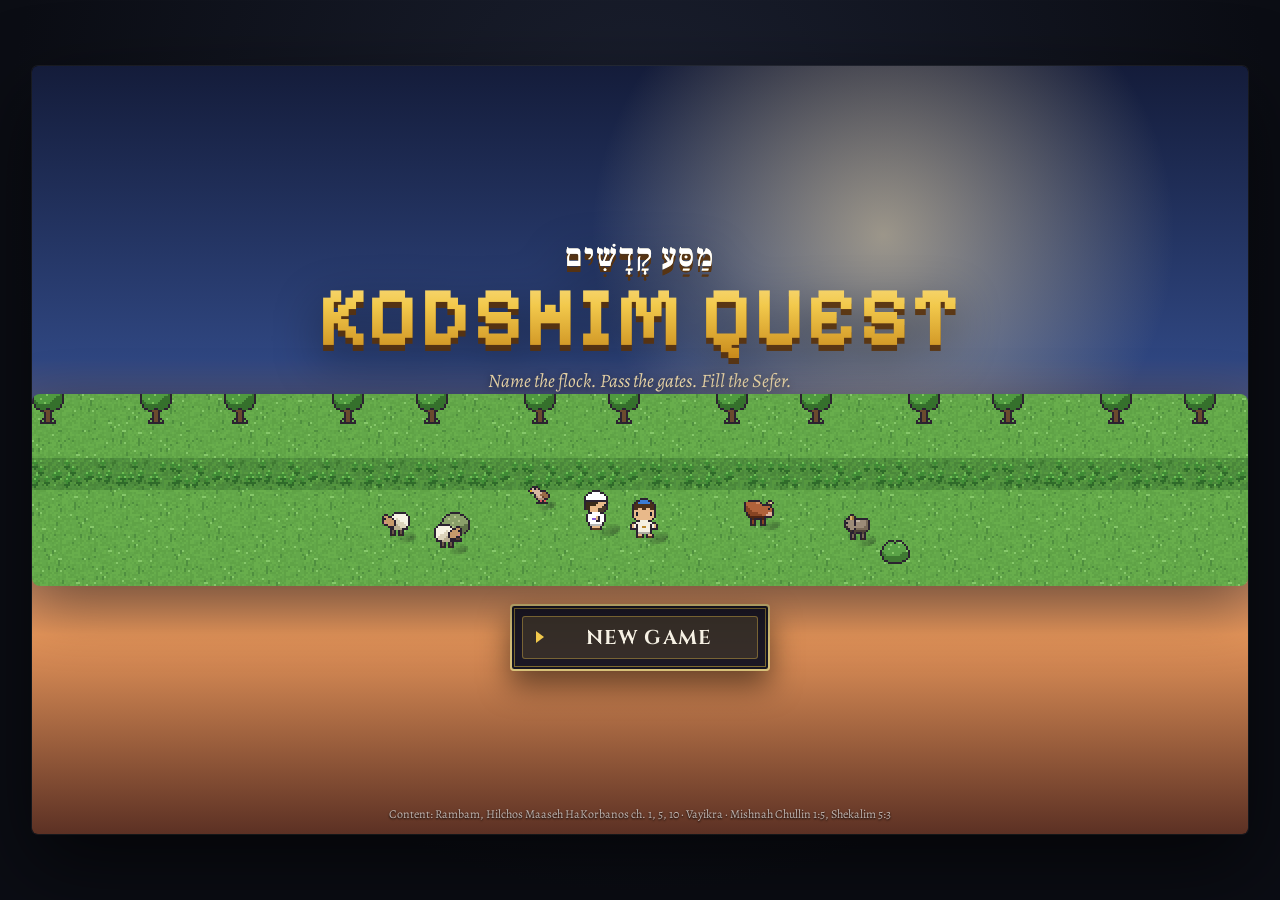
==== commit 0500623c: "Kodshim Quest: classic logbook UI Replace the glass-panel UI with a classic RPG look: dark boxes wit" ====
--- a/quest/index.html
+++ b/quest/index.html
@@ -8,7 +8,7 @@
 <link rel="icon" href="data:image/svg+xml,%3Csvg xmlns='http://www.w3.org/2000/svg' viewBox='0 0 16 16' shape-rendering='crispEdges'%3E%3Crect width='16' height='16' fill='%23223'/%3E%3Crect x='3' y='3' width='10' height='10' fill='%23f2c94c'/%3E%3Crect x='5' y='5' width='6' height='6' fill='%23223'/%3E%3Crect x='7' y='7' width='2' height='2' fill='%23f2c94c'/%3E%3C/svg%3E" />
 <link rel="preconnect" href="https://fonts.googleapis.com" />
 <link rel="preconnect" href="https://fonts.gstatic.com" crossorigin />
-<link rel="stylesheet" href="https://fonts.googleapis.com/css2?family=Pixelify+Sans:wght@400;500;600;700&family=Rubik:wght@400;500;600;700;800&display=swap" />
+<link rel="stylesheet" href="https://fonts.googleapis.com/css2?family=Pixelify+Sans:wght@400;500;600;700&family=Alegreya:ital,wght@0,400;0,500;0,700;1,400&family=Cinzel:wght@600;700&family=Frank+Ruhl+Libre:wght@400;500;700&display=swap" />
 <link rel="stylesheet" href="style.css" />
 </head>
 <body>
--- a/quest/style.css
+++ b/quest/style.css
@@ -14,19 +14,24 @@
   --red: #e2504c;
   --green: #4fc06a;
   --blue: #4a8fe8;
-  --glass: rgba(18, 20, 30, .78);
-  --glass2: rgba(28, 31, 44, .72);
+  --box: rgba(16, 18, 34, .94);
+  --rule: #d8c27a;
+  --rule2: #7d6a30;
   --line: rgba(255, 255, 255, .13);
-  --font: "Rubik", "Noto Sans Hebrew", system-ui, -apple-system, "Segoe UI", sans-serif;
-  --pixel: "Pixelify Sans", "Rubik", sans-serif;
-  --radius: 14px;
-  --shadow: 0 18px 40px rgba(0, 0, 0, .45), 0 2px 6px rgba(0, 0, 0, .35);
+  --font: "Alegreya", "Frank Ruhl Libre", Georgia, serif;
+  --font-he: "Frank Ruhl Libre", "Alegreya", serif;
+  --head: "Cinzel", "Alegreya", serif;
+  --pixel: "Pixelify Sans", sans-serif;
+  --radius: 4px;
+  --shadow: 0 14px 30px rgba(0, 0, 0, .5);
+  --paper-ink: #2b2118;
+  --paper-ink2: #6b5a3e;
 }
 
 * { box-sizing: border-box; }
 html, body {
   margin: 0; height: 100%; background: var(--bg);
-  color: var(--paper); font-family: var(--font); font-size: 16px;
+  color: var(--paper); font-family: var(--font); font-size: 18px;
   overflow: hidden; -webkit-user-select: none; user-select: none; touch-action: none;
   -webkit-font-smoothing: antialiased;
 }
@@ -53,15 +58,16 @@
 #fade.on { opacity: 1; }
 #fade.flash { background: #fff; transition: none; }
 
-/* ---------- glass panel ---------- */
+/* ---------- classic framed box ---------- */
 .panel {
   position: absolute; color: var(--paper);
-  background: var(--glass); -webkit-backdrop-filter: blur(16px) saturate(1.2); backdrop-filter: blur(16px) saturate(1.2);
-  border: 1px solid var(--line); border-radius: var(--radius); box-shadow: var(--shadow);
-  padding: 16px 20px; font-size: 17px; line-height: 1.5;
-}
-.he { font-family: var(--font); direction: rtl; unicode-bidi: isolate; font-weight: 600; color: var(--gold); }
-.panel .he { font-size: 1.08em; }
+  background: var(--box);
+  border: 2px solid var(--rule); border-radius: var(--radius);
+  box-shadow: inset 0 0 0 2px var(--box), inset 0 0 0 3px var(--rule2), var(--shadow);
+  padding: 18px 22px; font-size: 19px; line-height: 1.45;
+}
+.he { font-family: var(--font-he); direction: rtl; unicode-bidi: isolate; font-weight: 500; color: var(--gold); }
+.panel .he { font-size: 1.06em; }
 b, strong { font-weight: 700; }
 .em { color: var(--gold); font-weight: 700; }
 .src { color: rgba(255,255,255,.55); font-size: .85em; }
@@ -74,10 +80,10 @@
 }
 @keyframes rise { from { opacity: 0; transform: translate(-50%, 10px); } }
 #dlg .name {
-  position: absolute; top: -15px; left: 20px;
-  background: linear-gradient(135deg, #f6d56b, #d9a62e); color: #2a1e08;
-  padding: 4px 14px; font-size: 13px; font-weight: 700; letter-spacing: .04em; text-transform: uppercase;
-  border-radius: 999px; box-shadow: 0 4px 12px rgba(0,0,0,.35);
+  position: absolute; top: -17px; left: 18px;
+  background: var(--box); color: var(--gold); border: 2px solid var(--rule); border-bottom: none;
+  padding: 2px 14px 3px; font-family: var(--head); font-size: 13px; font-weight: 700; letter-spacing: .08em; text-transform: uppercase;
+  border-radius: 4px 4px 0 0;
 }
 #dlg .text { white-space: pre-wrap; }
 #dlg .arrow {
@@ -90,10 +96,10 @@
 /* ---------- menus ---------- */
 .menu { display: flex; flex-direction: column; gap: 4px; }
 .menu .item {
-  padding: 9px 16px 9px 34px; position: relative; white-space: nowrap; cursor: pointer; border-radius: 10px;
+  padding: 8px 16px 8px 34px; position: relative; white-space: nowrap; cursor: pointer; border-radius: 3px;
   transition: background .12s, transform .12s;
 }
-.menu .item.sel { background: rgba(242, 201, 76, .14); }
+.menu .item.sel { background: rgba(242, 201, 76, .12); box-shadow: inset 0 0 0 1px rgba(242,201,76,.35); }
 .menu .item.sel::before {
   content: ""; position: absolute; left: 14px; top: 50%; transform: translateY(-50%);
   border-top: 6px solid transparent; border-bottom: 6px solid transparent; border-left: 8px solid var(--gold);
@@ -101,14 +107,14 @@
 .menu .item.dim { opacity: .45; }
 #choice { right: 24px; bottom: 150px; min-width: 240px; padding: 10px; animation: rise .18s ease-out; }
 #startmenu { right: 20px; top: 20px; min-width: 300px; padding: 10px; }
-#startmenu .item small { display: block; font-size: 12.5px; color: rgba(255,255,255,.55); font-weight: 400; }
+#startmenu .item small { display: block; font-size: 14px; color: rgba(255,255,255,.55); font-style: italic; }
 
 /* ---------- HUD ---------- */
 #hud {
   position: absolute; left: 16px; top: 14px; display: flex; gap: 10px; align-items: center;
-  padding: 8px 14px 8px 10px; border-radius: 999px; background: rgba(12, 14, 22, .55);
-  -webkit-backdrop-filter: blur(10px); backdrop-filter: blur(10px); border: 1px solid var(--line);
-  font-size: 13.5px; font-weight: 500; letter-spacing: .02em; color: #fff; pointer-events: none;
+  padding: 7px 14px 7px 10px; border-radius: 3px; background: var(--box); border: 2px solid var(--rule);
+  box-shadow: inset 0 0 0 2px var(--box), inset 0 0 0 3px var(--rule2);
+  font-family: var(--head); font-size: 12.5px; font-weight: 700; letter-spacing: .06em; color: #fff; pointer-events: none;
 }
 #hud .hearts { display: flex; gap: 3px; }
 #hud .heart { width: 22px; height: 22px; image-rendering: pixelated; filter: drop-shadow(0 2px 2px rgba(0,0,0,.5)); }
@@ -116,7 +122,7 @@
 #hud .seal { width: 24px; height: 24px; image-rendering: pixelated; margin-left: 2px; filter: drop-shadow(0 2px 3px rgba(0,0,0,.5)); }
 
 /* ---------- toast ---------- */
-#toast { left: 50%; top: 18px; transform: translateX(-50%); font-size: 15px; padding: 10px 20px; border-radius: 999px; animation: toastin .3s ease-out; white-space: nowrap; }
+#toast { left: 50%; top: 18px; transform: translateX(-50%); font-size: 16px; padding: 8px 20px; animation: toastin .3s ease-out; white-space: nowrap; }
 @keyframes toastin { from { transform: translate(-50%, -16px); opacity: 0; } }
 
 /* ---------- title ---------- */
@@ -133,8 +139,8 @@
   margin-top: 12px;
 }
 #title .logo .he { display: block; font-family: var(--font); font-size: .38em; color: #fff; -webkit-text-fill-color: #fff; margin-bottom: 6px; font-weight: 700; letter-spacing: .06em; }
-#title .tag { font-size: 17px; color: #ffe9b8; margin-top: 10px; text-shadow: 0 2px 6px rgba(0,0,0,.5); font-weight: 500; }
-#title .menu { margin-top: 18px; background: var(--glass); -webkit-backdrop-filter: blur(16px); backdrop-filter: blur(16px); border: 1px solid var(--line); border-radius: var(--radius); padding: 10px; min-width: 260px; font-size: 18px; box-shadow: var(--shadow); }
+#title .tag { font-size: 19px; color: #ffe9b8; margin-top: 10px; text-shadow: 0 2px 6px rgba(0,0,0,.5); font-style: italic; }
+#title .menu { margin-top: 18px; background: var(--box); border: 2px solid var(--rule); border-radius: var(--radius); box-shadow: inset 0 0 0 2px var(--box), inset 0 0 0 3px var(--rule2), var(--shadow); padding: 10px; min-width: 260px; font-size: 20px; font-family: var(--head); font-weight: 700; letter-spacing: .06em; }
 #title .foot { position: absolute; bottom: 12px; font-size: 12px; color: rgba(255,255,255,.65); text-shadow: 0 1px 2px #000; }
 
 /* ---------- battle / encounter ---------- */
@@ -160,95 +166,116 @@
 @keyframes shake { 0%,100% { transform: translateX(0);} 20% { transform: translateX(-10px); } 40% { transform: translateX(10px); } 60% { transform: translateX(-7px); } 80% { transform: translateX(7px); } }
 @keyframes pop { 0% { transform: scale(1); filter: brightness(1);} 30% { transform: scale(1.14); filter: brightness(2.2);} 100% { transform: scale(1); filter: brightness(1);} }
 #battle .info {
-  position: absolute; background: var(--glass); -webkit-backdrop-filter: blur(14px); backdrop-filter: blur(14px);
-  border: 1px solid var(--line); border-radius: var(--radius); box-shadow: var(--shadow);
-  padding: 12px 16px; font-size: 14px; line-height: 1.35; min-width: 280px;
+  position: absolute; background: var(--box); border: 2px solid var(--rule); border-radius: var(--radius);
+  box-shadow: inset 0 0 0 2px var(--box), inset 0 0 0 3px var(--rule2), var(--shadow);
+  padding: 12px 16px; font-size: 15px; line-height: 1.35; min-width: 280px;
 }
 #battle .info.enemy { left: 20px; top: 20px; }
 #battle .info.me { right: 20px; top: 50%; }
 #battle .info .row { display: flex; justify-content: space-between; gap: 14px; align-items: baseline; }
-#battle .info .nm { font-weight: 700; font-size: 17px; letter-spacing: .02em; }
+#battle .info .nm { font-family: var(--head); font-weight: 700; font-size: 15px; letter-spacing: .06em; }
 #battle .info .tags { display: flex; flex-wrap: wrap; gap: 5px; margin-top: 8px; }
-#battle .tag { background: rgba(255,255,255,.12); color: #fff; padding: 2px 9px; border-radius: 999px; font-size: 12.5px; font-weight: 500; }
+#battle .tag { background: rgba(255,255,255,.1); color: #fff; padding: 1px 8px; border-radius: 3px; font-size: 13.5px; border: 1px solid rgba(255,255,255,.18); }
 #battle .tag.m { background: rgba(74,143,232,.75); } #battle .tag.f { background: rgba(214,90,140,.8); }
 #battle .tag.warn { background: rgba(226,80,76,.85); } #battle .tag.ok { background: rgba(79,192,106,.8); }
-.bar { height: 9px; background: rgba(255,255,255,.14); border-radius: 999px; overflow: hidden; margin-top: 4px; }
-.bar > i { display: block; height: 100%; border-radius: 999px; background: linear-gradient(90deg, #5fd87c, #3fb35c); transition: width .5s ease; box-shadow: 0 0 10px rgba(95,216,124,.5); }
-.bar.hp > i.mid { background: linear-gradient(90deg, #f4cf5a, #e0b12b); box-shadow: 0 0 10px rgba(240,200,80,.5); }
-.bar.hp > i.low { background: linear-gradient(90deg, #ff6b66, #d94848); box-shadow: 0 0 10px rgba(255,100,100,.6); }
-.bar.xp > i { background: linear-gradient(90deg, #6fb0ff, #3a7bd5); box-shadow: 0 0 10px rgba(90,150,255,.5); }
-.bar.q > i { background: linear-gradient(90deg, #b48cff, #8a5cd6); box-shadow: 0 0 10px rgba(160,120,255,.5); }
-.lbl { font-family: var(--pixel); font-size: 11px; letter-spacing: .12em; color: rgba(255,255,255,.6); margin-top: 8px; }
+.bar { height: 10px; background: #0a0b14; border: 1px solid var(--rule2); border-radius: 2px; overflow: hidden; margin-top: 4px; }
+.bar > i { display: block; height: 100%; background: #4fc06a; transition: width .5s ease; box-shadow: inset 0 2px 0 rgba(255,255,255,.35); }
+.bar.hp > i.mid { background: #e0b12b; }
+.bar.hp > i.low { background: #d94848; }
+.bar.xp > i { background: #4a8fe8; }
+.bar.q > i { background: #8a5cd6; }
+.lbl { font-family: var(--head); font-size: 11px; letter-spacing: .14em; color: rgba(255,255,255,.65); margin-top: 8px; }
 #battle .box { position: absolute; left: 18px; right: 18px; bottom: 18px; min-height: 150px; display: flex; gap: 14px; align-items: stretch; }
 #battle .box .text {
-  flex: 1.1; background: var(--glass); -webkit-backdrop-filter: blur(16px); backdrop-filter: blur(16px); color: #fff;
-  border: 1px solid var(--line); border-radius: var(--radius); padding: 18px 22px; box-shadow: var(--shadow);
-  position: relative; white-space: pre-wrap; line-height: 1.5; font-size: 17.5px;
+  flex: 1.1; background: var(--box); color: #fff;
+  border: 2px solid var(--rule); border-radius: var(--radius); padding: 18px 22px;
+  box-shadow: inset 0 0 0 2px var(--box), inset 0 0 0 3px var(--rule2), var(--shadow);
+  position: relative; white-space: pre-wrap; line-height: 1.45; font-size: 19px;
 }
 #battle .box .text .he { color: var(--gold); }
 #battle .box .opts {
-  flex: 1; background: rgba(246, 241, 228, .94); color: var(--ink); border-radius: var(--radius); box-shadow: var(--shadow);
-  padding: 10px; display: grid; grid-template-columns: 1fr 1fr; gap: 8px; align-content: center;
+  flex: 1; background: var(--box); color: var(--paper); border: 2px solid var(--rule); border-radius: var(--radius);
+  box-shadow: inset 0 0 0 2px var(--box), inset 0 0 0 3px var(--rule2), var(--shadow);
+  padding: 12px 14px; display: grid; grid-template-columns: 1fr 1fr; gap: 4px 10px; align-content: center;
 }
 #battle .box .opts.one { grid-template-columns: 1fr; gap: 6px; }
 #battle .box .opts .item {
-  padding: 10px 14px 10px 34px; position: relative; cursor: pointer; font-size: 15.5px; line-height: 1.3; border-radius: 10px;
-  background: rgba(0,0,0,.04); transition: background .12s, transform .12s; font-weight: 500;
-}
-#battle .box .opts .item.sel { background: rgba(217, 166, 46, .22); transform: translateX(2px); }
-#battle .box .opts .item.sel::before { content: ""; position: absolute; left: 14px; top: 50%; transform: translateY(-50%); border-top: 6px solid transparent; border-bottom: 6px solid transparent; border-left: 8px solid var(--ink); }
-#battle .box .opts .item.good { color: #1f7a2e; font-weight: 700; background: rgba(79,192,106,.18); }
-#battle .box .opts .item.bad { color: #b3322e; text-decoration: line-through; background: rgba(226,80,76,.14); }
+  padding: 7px 10px 7px 30px; position: relative; cursor: pointer; font-size: 17px; line-height: 1.3; border-radius: 3px;
+  transition: background .12s;
+}
+#battle .box .opts .item.sel { background: rgba(242,201,76,.12); box-shadow: inset 0 0 0 1px rgba(242,201,76,.35); }
+#battle .box .opts .item.sel::before { content: ""; position: absolute; left: 11px; top: 50%; transform: translateY(-50%); border-top: 6px solid transparent; border-bottom: 6px solid transparent; border-left: 8px solid var(--gold); }
+#battle .box .opts .item.good { color: #7fe39a; font-weight: 700; }
+#battle .box .opts .item.bad { color: #ff8a86; text-decoration: line-through; }
 #battle .box .opts.hidden { display: none; }
 #battle .arrow { position: absolute; right: 18px; bottom: 14px; border-left: 7px solid transparent; border-right: 7px solid transparent; border-top: 9px solid var(--gold); animation: bob .7s ease-in-out infinite alternate; }
 #battle .spark { position: absolute; pointer-events: none; font-size: 30px; color: var(--gold); text-shadow: 0 0 12px #fff; animation: sparkle 1s ease-out forwards; }
 @keyframes sparkle { from { transform: translateY(0) scale(.6); opacity: 1; } to { transform: translateY(-70px) scale(1.5); opacity: 0; } }
-#battle .ref { position: absolute; left: 24px; bottom: 178px; font-size: 13px; color: #fff; text-shadow: 0 1px 3px rgba(0,0,0,.8); opacity: .85; font-weight: 500; }
-
-/* ---------- Sefer ---------- */
-#sefer { position: absolute; inset: 0; background: rgba(10, 12, 20, .92); -webkit-backdrop-filter: blur(20px); backdrop-filter: blur(20px); color: var(--paper); font-size: 16px; display: flex; flex-direction: column; }
-#sefer .tabs { display: flex; gap: 6px; padding: 14px 18px 0; }
-#sefer .tab { padding: 8px 18px; background: rgba(255,255,255,.06); border-radius: 10px 10px 0 0; color: rgba(255,255,255,.65); cursor: pointer; font-weight: 600; letter-spacing: .04em; font-size: 14px; }
-#sefer .tab.on { background: var(--paper); color: var(--ink); }
-#sefer .body { flex: 1; display: flex; min-height: 0; background: var(--paper); color: var(--ink); margin: 0 18px; border-radius: 0 14px 14px 14px; overflow: hidden; }
-#sefer .list { width: 300px; overflow-y: auto; border-right: 1px solid rgba(0,0,0,.08); padding: 10px 8px; scrollbar-width: thin; background: rgba(0,0,0,.025); }
-#sefer .list .item { padding: 9px 12px 9px 28px; position: relative; display: flex; justify-content: space-between; gap: 10px; cursor: pointer; white-space: nowrap; overflow: hidden; border-radius: 10px; font-weight: 500; }
-#sefer .list .item .he { color: #8a5a10; font-size: 1.05em; }
-#sefer .list .item.sel { background: rgba(217, 166, 46, .18); }
-#sefer .list .item.sel::before { content: ""; position: absolute; left: 10px; top: 50%; transform: translateY(-50%); border-top: 6px solid transparent; border-bottom: 6px solid transparent; border-left: 8px solid var(--ink); }
-#sefer .list .item.unknown { color: #a39aad; }
-#sefer .detail { flex: 1; padding: 22px 28px; overflow-y: auto; scrollbar-width: thin; min-width: 0; line-height: 1.5; }
-#sefer .detail .head { display: flex; gap: 22px; align-items: center; margin-bottom: 10px; }
-#sefer .detail .pic { width: 128px; height: 128px; image-rendering: pixelated; background: radial-gradient(circle, #efe7cc, #dcd2b4); border-radius: 18px; flex: none; box-shadow: inset 0 0 0 1px rgba(0,0,0,.06), 0 8px 20px rgba(0,0,0,.12); }
-#sefer .detail .pic.unknown { display: flex; align-items: center; justify-content: center; font-size: 56px; color: #b8ad92; font-weight: 700; }
-#sefer .detail h2 { margin: 0; font-size: 30px; line-height: 1.1; font-weight: 800; }
-#sefer .detail h2 .he { font-size: 34px; display: block; margin-bottom: 4px; color: #8a5a10; }
-#sefer .detail .sub { color: #6a6480; font-size: 14.5px; margin-top: 4px; }
-#sefer .detail .fact { margin: 10px 0; padding: 8px 14px; border-left: 4px solid var(--gold2); background: rgba(217,166,46,.08); border-radius: 0 10px 10px 0; }
-#sefer .quote { background: #efe7cc; border-radius: 12px; padding: 12px 16px; margin-top: 12px; line-height: 1.7; font-size: 17px; }
-#sefer .quote .he { color: #2a1e08; font-weight: 500; font-size: 19px; }
-#sefer .quote .cite { display: block; font-family: var(--font); direction: ltr; color: #6a6480; font-size: 13.5px; margin-top: 6px; line-height: 1.45; }
-#sefer .foot { color: rgba(255,255,255,.6); padding: 10px 24px 12px; font-size: 13px; display: flex; justify-content: space-between; }
-#sefer .seals { display: flex; gap: 26px; padding: 30px; flex-wrap: wrap; justify-content: center; align-content: flex-start; width: 100%; overflow-y: auto; }
-#sefer .sealcard { width: 150px; text-align: center; }
-#sefer .sealcard canvas { width: 96px; height: 96px; image-rendering: pixelated; filter: drop-shadow(0 8px 10px rgba(0,0,0,.25)); }
-#sefer .sealcard.locked canvas { filter: grayscale(1) brightness(.4) opacity(.6); }
-#sefer .sealcard .nm { font-weight: 700; margin-top: 6px; }
-#sefer .sealcard .he { display: block; color: #8a5a10; }
-#sefer .sealcard .d { font-size: 13px; color: #6a6480; }
-#sefer .journal { padding: 22px 28px; overflow-y: auto; width: 100%; line-height: 1.55; }
-#sefer .journal .entry { margin-bottom: 14px; padding: 12px 16px; background: rgba(0,0,0,.03); border-radius: 12px; }
-#sefer .journal .entry .who { font-weight: 700; color: #8a2d2d; }
-#sefer .journal .entry .src { display: block; }
-
-/* ---------- lesson board ---------- */
-#board { left: 50%; transform: translateX(-50%); width: min(960px, calc(100% - 48px)); top: 20px; bottom: 160px; overflow-y: auto; scrollbar-width: thin; background: rgba(246, 241, 228, .96); color: var(--ink); font-size: 15.5px; }
-#board h3 { margin: 0 0 10px; font-size: 20px; color: #8a2d2d; font-weight: 800; }
-#board table { border-collapse: collapse; width: 100%; font-size: 15px; }
-#board td, #board th { border: 1px solid rgba(0,0,0,.12); padding: 7px 10px; text-align: left; vertical-align: top; }
-#board th { background: rgba(217,166,46,.14); }
-#board .he { color: #8a5a10; }
-#board .y { color: #1f7a2e; font-weight: 700; } #board .n { color: var(--red); font-weight: 700; }
+#battle .ref { position: absolute; left: 24px; bottom: 178px; font-size: 15px; color: #fff; text-shadow: 0 1px 3px rgba(0,0,0,.8); opacity: .9; font-style: italic; }
+
+/* ---------- Sefer: an open logbook ---------- */
+#sefer { position: absolute; inset: 0; background: radial-gradient(ellipse at 50% 40%, #2a2436 0%, #0b0a12 75%); color: var(--paper-ink); font-size: 17px; display: flex; flex-direction: column; align-items: center; justify-content: center; }
+#sefer .book {
+  position: relative; width: min(1140px, calc(100% - 110px)); height: min(700px, calc(100% - 70px));
+  display: flex; border-radius: 6px 10px 10px 6px;
+  box-shadow: 0 30px 60px rgba(0,0,0,.7), 0 0 0 6px #3b2a1c, 0 0 0 8px #241810;
+}
+#sefer .page { flex: 1; position: relative; padding: 34px 36px 36px; overflow: hidden; display: flex; flex-direction: column; min-width: 0; }
+#sefer .page::before { content: ""; position: absolute; inset: 10px; border: 1px solid rgba(80, 55, 25, .35); pointer-events: none; }
+#sefer .page::after { content: ""; position: absolute; inset: 14px; border: 1px solid rgba(80, 55, 25, .18); pointer-events: none; }
+#sefer .page.left { border-radius: 6px 0 0 6px; box-shadow: inset -28px 0 40px -24px rgba(50, 30, 10, .55); }
+#sefer .page.right { border-radius: 0 10px 10px 0; box-shadow: inset 28px 0 40px -24px rgba(50, 30, 10, .55); }
+#sefer .page h1 { font-family: var(--head); font-size: 15px; letter-spacing: .22em; text-transform: uppercase; color: var(--paper-ink2); margin: 0 0 14px; text-align: center; border-bottom: 1px solid rgba(80,55,25,.4); padding-bottom: 8px; flex: none; }
+#sefer .page .no { position: absolute; bottom: 18px; font-family: var(--head); font-size: 12px; color: var(--paper-ink2); letter-spacing: .12em; }
+#sefer .page.left .no { left: 36px; } #sefer .page.right .no { right: 36px; }
+#sefer .tabs { position: absolute; right: -46px; top: 40px; display: flex; flex-direction: column; gap: 8px; }
+#sefer .tab { width: 46px; padding: 14px 0; writing-mode: vertical-rl; text-orientation: mixed; text-align: center; font-family: var(--head); font-size: 12px; letter-spacing: .14em; font-weight: 700; color: #f6ecd2; cursor: pointer; border-radius: 0 6px 6px 0; box-shadow: 2px 3px 6px rgba(0,0,0,.45); border: 1px solid rgba(0,0,0,.3); border-left: none; }
+#sefer .tab:nth-child(1) { background: #8a2d2d; } #sefer .tab:nth-child(2) { background: #2f5a8a; } #sefer .tab:nth-child(3) { background: #8a6a1c; } #sefer .tab:nth-child(4) { background: #3e6b3a; }
+#sefer .tab.on { width: 54px; filter: brightness(1.15); }
+#sefer .list { flex: 1; overflow-y: auto; scrollbar-width: thin; padding-right: 4px; }
+#sefer .list .item { padding: 5px 8px 5px 30px; position: relative; display: flex; align-items: baseline; gap: 8px; cursor: pointer; white-space: nowrap; overflow: hidden; border-bottom: 1px dotted rgba(80,55,25,.35); font-size: 17.5px; }
+#sefer .list .item .num { font-family: var(--head); font-size: 12px; color: var(--paper-ink2); width: 34px; flex: none; letter-spacing: .05em; }
+#sefer .list .item .nm { flex: 1; overflow: hidden; text-overflow: ellipsis; }
+#sefer .list .item .he { color: #5a3a10; font-size: 1.05em; }
+#sefer .list .item.sel { background: rgba(120, 80, 20, .12); }
+#sefer .list .item.sel::before { content: "\25B8"; position: absolute; left: 10px; top: 50%; transform: translateY(-50%); color: #8a2d2d; font-size: 16px; }
+#sefer .list .item.unknown { color: #9a8c76; font-style: italic; }
+#sefer .detail { flex: 1; overflow-y: auto; scrollbar-width: thin; min-width: 0; line-height: 1.5; padding-right: 6px; }
+#sefer .detail .head { display: flex; gap: 22px; align-items: center; margin-bottom: 12px; }
+#sefer .detail .plate { position: relative; flex: none; }
+#sefer .detail .pic { width: 128px; height: 128px; image-rendering: pixelated; background: #e9dcba; border: 2px solid #5a3a10; box-shadow: inset 0 0 0 3px #f3e9cf, inset 0 0 0 4px rgba(90,58,16,.5); display: block; }
+#sefer .detail .pic.unknown { display: flex; align-items: center; justify-content: center; font-size: 56px; color: #b8a888; font-family: var(--head); }
+#sefer .detail .stamp { position: absolute; right: -16px; bottom: -10px; transform: rotate(-12deg); font-family: var(--head); font-size: 11px; letter-spacing: .14em; color: #a3302a; border: 2px solid #a3302a; padding: 3px 8px; border-radius: 3px; background: rgba(243,233,207,.7); opacity: .85; }
+#sefer .detail h2 { margin: 0; font-family: var(--head); font-size: 26px; line-height: 1.1; font-weight: 700; color: var(--paper-ink); }
+#sefer .detail h2 .he { font-family: var(--font-he); font-size: 32px; display: block; margin-bottom: 2px; color: #5a3a10; font-weight: 500; }
+#sefer .detail .sub { color: var(--paper-ink2); font-size: 15px; margin-top: 4px; font-style: italic; }
+#sefer .detail .fact { margin: 8px 0; padding-left: 18px; position: relative; }
+#sefer .detail .fact::before { content: "\2767"; position: absolute; left: 0; top: 0; color: #8a2d2d; }
+#sefer .quote { border: 1px solid rgba(80,55,25,.45); padding: 10px 14px; margin-top: 12px; line-height: 1.7; font-size: 17px; background: rgba(255,250,235,.35); }
+#sefer .quote .he { color: #2a1e08; font-weight: 500; font-size: 20px; }
+#sefer .quote .cite { display: block; font-family: var(--head); direction: ltr; color: var(--paper-ink2); font-size: 11.5px; margin-top: 6px; line-height: 1.5; letter-spacing: .05em; }
+#sefer .foot { position: absolute; left: 0; right: 0; bottom: 14px; color: rgba(255,255,255,.55); font-size: 14px; display: flex; justify-content: center; gap: 28px; font-style: italic; }
+#sefer .seals { display: flex; gap: 22px; padding: 10px 0; flex-wrap: wrap; justify-content: center; align-content: flex-start; overflow-y: auto; flex: 1; }
+#sefer .sealcard { width: 140px; text-align: center; }
+#sefer .sealcard canvas { width: 80px; height: 80px; image-rendering: pixelated; filter: drop-shadow(0 6px 6px rgba(0,0,0,.25)); }
+#sefer .sealcard.locked canvas { filter: grayscale(1) brightness(.5) opacity(.45); }
+#sefer .sealcard .nm { font-family: var(--head); font-weight: 700; margin-top: 6px; font-size: 14px; }
+#sefer .sealcard .he { display: block; color: #5a3a10; font-family: var(--font-he); font-size: 18px; }
+#sefer .sealcard .d { font-size: 14px; color: var(--paper-ink2); font-style: italic; }
+#sefer .journal { overflow-y: auto; flex: 1; line-height: 1.5; }
+#sefer .journal .entry { margin-bottom: 12px; padding-bottom: 10px; border-bottom: 1px dotted rgba(80,55,25,.4); }
+#sefer .journal .entry .who { font-family: var(--head); font-weight: 700; color: #8a2d2d; font-size: 14px; letter-spacing: .04em; }
+#sefer .journal .entry .src { display: block; color: var(--paper-ink2); font-style: italic; font-size: 14px; }
+
+/* ---------- lesson board: a parchment sheet ---------- */
+#board { left: 50%; transform: translateX(-50%); width: min(980px, calc(100% - 48px)); top: 20px; bottom: 160px; overflow-y: auto; scrollbar-width: thin; color: var(--paper-ink); font-size: 16.5px; border: 2px solid #5a3a10; border-radius: 3px; box-shadow: inset 0 0 0 4px rgba(90,58,16,.25), 0 20px 40px rgba(0,0,0,.6); padding: 22px 28px; }
+#board h3 { margin: 0 0 12px; font-family: var(--head); font-size: 18px; letter-spacing: .1em; color: #8a2d2d; font-weight: 700; text-align: center; border-bottom: 1px solid rgba(80,55,25,.4); padding-bottom: 8px; }
+#board table { border-collapse: collapse; width: 100%; font-size: 16px; }
+#board td, #board th { border: 1px solid rgba(80,55,25,.45); padding: 6px 10px; text-align: left; vertical-align: top; }
+#board th { background: rgba(120,80,20,.1); font-family: var(--head); font-size: 13px; letter-spacing: .05em; }
+#board .he { color: #5a3a10; font-weight: 500; }
+#board .y { color: #1f7a2e; font-weight: 700; } #board .n { color: #a3302a; font-weight: 700; }
+#board p { margin: 12px 0 0; font-style: italic; }
 
 /* ---------- touch controls ---------- */
 #touch { display: none; width: 100%; max-width: 520px; justify-content: space-between; padding: 8px 10px; }
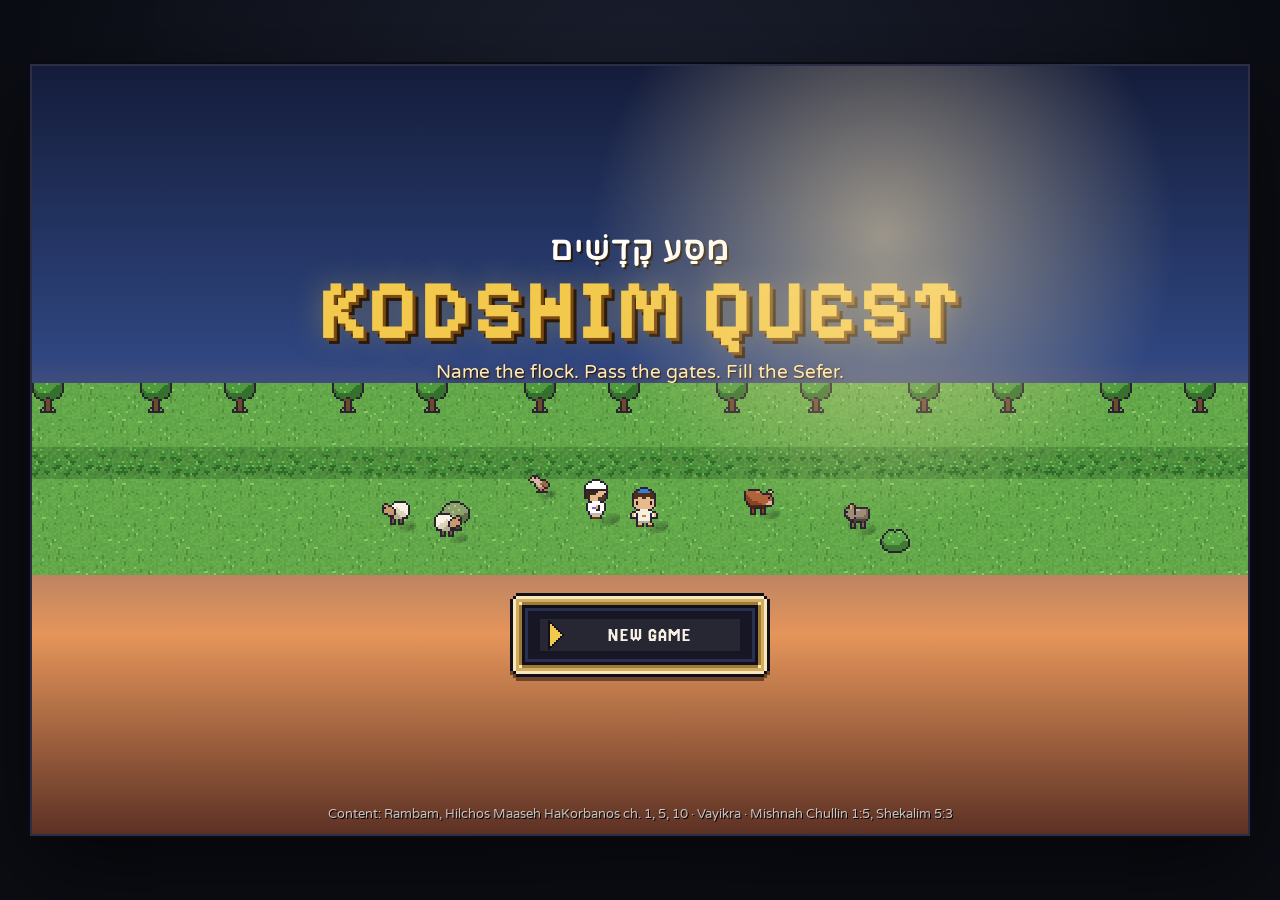
==== commit 145740ba: "Kodshim Quest: pixel-drawn UI frames and game fonts Draw the dialogue, menu, HUD and encounter boxes" ====
--- a/quest/index.html
+++ b/quest/index.html
@@ -8,7 +8,7 @@
 <link rel="icon" href="data:image/svg+xml,%3Csvg xmlns='http://www.w3.org/2000/svg' viewBox='0 0 16 16' shape-rendering='crispEdges'%3E%3Crect width='16' height='16' fill='%23223'/%3E%3Crect x='3' y='3' width='10' height='10' fill='%23f2c94c'/%3E%3Crect x='5' y='5' width='6' height='6' fill='%23223'/%3E%3Crect x='7' y='7' width='2' height='2' fill='%23f2c94c'/%3E%3C/svg%3E" />
 <link rel="preconnect" href="https://fonts.googleapis.com" />
 <link rel="preconnect" href="https://fonts.gstatic.com" crossorigin />
-<link rel="stylesheet" href="https://fonts.googleapis.com/css2?family=Pixelify+Sans:wght@400;500;600;700&family=Alegreya:ital,wght@0,400;0,500;0,700;1,400&family=Cinzel:wght@600;700&family=Frank+Ruhl+Libre:wght@400;500;700&display=swap" />
+<link rel="stylesheet" href="https://fonts.googleapis.com/css2?family=Pixelify+Sans:wght@400;500;600;700&family=Varela+Round&family=Jersey+20&family=Frank+Ruhl+Libre:wght@400;500;700&display=swap" />
 <link rel="stylesheet" href="style.css" />
 </head>
 <body>
@@ -35,6 +35,7 @@
     </div>
   </div>
 </div>
+<script src="js/ui.js"></script>
 <script src="js/sprites.js"></script>
 <script src="js/tiles.js"></script>
 <script src="js/content.js"></script>
--- a/quest/style.css
+++ b/quest/style.css
@@ -1,8 +1,8 @@
 /* Kodshim Quest — UI layer.
-   The world is pixel art rendered at an integer scale (--s, normally 2) on a
-   stack of canvases: #world (pixels), #glow (bloom copy), #blur (tilt-shift
-   copy, masked to the edges) and #light (smooth, device-resolution lighting).
-   The UI on top is ordinary high-resolution CSS: glass panels, real type. */
+   The world is pixel art rendered at an integer scale (--s) on a stack of
+   canvases (#world, #glow bloom copy, #blur tilt-shift copy, #light smooth
+   lighting). The UI on top uses pixel-drawn 9-slice frames (js/ui.js) with a
+   clean rounded sans for text: readable, but unmistakably a game. */
 
 :root {
   --s: 2;
@@ -10,20 +10,13 @@
   --ink: #1b1a26;
   --paper: #f6f1e4;
   --gold: #f2c94c;
-  --gold2: #d9a62e;
   --red: #e2504c;
   --green: #4fc06a;
   --blue: #4a8fe8;
-  --box: rgba(16, 18, 34, .94);
-  --rule: #d8c27a;
-  --rule2: #7d6a30;
-  --line: rgba(255, 255, 255, .13);
-  --font: "Alegreya", "Frank Ruhl Libre", Georgia, serif;
-  --font-he: "Frank Ruhl Libre", "Alegreya", serif;
-  --head: "Cinzel", "Alegreya", serif;
+  --text: "Varela Round", "Rubik", "Noto Sans Hebrew", system-ui, sans-serif;
+  --label: "Jersey 20", "Varela Round", sans-serif;
+  --serif-he: "Frank Ruhl Libre", "Varela Round", serif;
   --pixel: "Pixelify Sans", sans-serif;
-  --radius: 4px;
-  --shadow: 0 14px 30px rgba(0, 0, 0, .5);
   --paper-ink: #2b2118;
   --paper-ink2: #6b5a3e;
 }
@@ -31,26 +24,15 @@
 * { box-sizing: border-box; }
 html, body {
   margin: 0; height: 100%; background: var(--bg);
-  color: var(--paper); font-family: var(--font); font-size: 18px;
+  color: var(--paper); font-family: var(--text); font-size: 18px;
   overflow: hidden; -webkit-user-select: none; user-select: none; touch-action: none;
   -webkit-font-smoothing: antialiased;
 }
-#stage {
-  position: fixed; inset: 0; display: flex; flex-direction: column; align-items: center; justify-content: center;
-  background: radial-gradient(ellipse at 50% 20%, #1b2030 0%, #0b0d14 70%);
-}
-#game {
-  position: relative; overflow: hidden; background: #000;
-  box-shadow: 0 0 0 1px rgba(255,255,255,.06), 0 30px 80px rgba(0,0,0,.6);
-  border-radius: 6px;
-}
+#stage { position: fixed; inset: 0; display: flex; flex-direction: column; align-items: center; justify-content: center; background: radial-gradient(ellipse at 50% 20%, #1b2030 0%, #0b0d14 70%); }
+#game { position: relative; overflow: hidden; background: #000; box-shadow: 0 0 0 2px #2a2f45, 0 0 0 4px #0a0b12, 0 30px 80px rgba(0,0,0,.6); }
 #world, #glow, #blur { position: absolute; inset: 0; width: 100%; height: 100%; image-rendering: pixelated; image-rendering: crisp-edges; }
 #glow { mix-blend-mode: screen; opacity: .28; filter: blur(9px) saturate(1.4) contrast(1.15); pointer-events: none; }
-#blur {
-  filter: blur(2.2px); pointer-events: none;
-  -webkit-mask-image: linear-gradient(#000 0%, transparent 24%, transparent 76%, #000 100%);
-  mask-image: linear-gradient(#000 0%, transparent 24%, transparent 76%, #000 100%);
-}
+#blur { filter: blur(2.2px); pointer-events: none; -webkit-mask-image: linear-gradient(#000 0%, transparent 24%, transparent 76%, #000 100%); mask-image: linear-gradient(#000 0%, transparent 24%, transparent 76%, #000 100%); }
 #light { position: absolute; inset: 0; width: 100%; height: 100%; pointer-events: none; }
 #ui { position: absolute; inset: 0; pointer-events: none; }
 #ui > * { pointer-events: auto; }
@@ -58,93 +40,64 @@
 #fade.on { opacity: 1; }
 #fade.flash { background: #fff; transition: none; }
 
-/* ---------- classic framed box ---------- */
-.panel {
-  position: absolute; color: var(--paper);
-  background: var(--box);
-  border: 2px solid var(--rule); border-radius: var(--radius);
-  box-shadow: inset 0 0 0 2px var(--box), inset 0 0 0 3px var(--rule2), var(--shadow);
-  padding: 18px 22px; font-size: 19px; line-height: 1.45;
+/* ---------- pixel frames ---------- */
+.frame, .panel, #battle .info, #battle .box .text, #battle .box .opts, #hud, #title .menu {
+  border: var(--fb) solid transparent;
+  border-image: var(--frame-dark) var(--fslice) fill repeat;
+  image-rendering: pixelated; border-radius: 0; background: none;
+  filter: drop-shadow(0 4px 0 rgba(0,0,0,.45));
 }
-.he { font-family: var(--font-he); direction: rtl; unicode-bidi: isolate; font-weight: 500; color: var(--gold); }
+.frame-paper { border-image: var(--frame-paper) var(--fslice) fill repeat; color: var(--paper-ink); }
+.panel { position: absolute; color: var(--paper); padding: 10px 14px; font-size: 19px; line-height: 1.45; }
+.he { font-family: inherit; direction: rtl; unicode-bidi: isolate; color: var(--gold); }
 .panel .he { font-size: 1.06em; }
 b, strong { font-weight: 700; }
 .em { color: var(--gold); font-weight: 700; }
 .src { color: rgba(255,255,255,.55); font-size: .85em; }
+.lbl, .name, .label { font-family: var(--label); letter-spacing: .02em; font-weight: 400; }
 
 /* ---------- dialogue ---------- */
-#dlg {
-  left: 50%; transform: translateX(-50%); bottom: 18px; width: min(860px, calc(100% - 36px));
-  min-height: 120px; padding: 20px 56px 20px 26px;
-  animation: rise .22s ease-out;
-}
-@keyframes rise { from { opacity: 0; transform: translate(-50%, 10px); } }
-#dlg .name {
-  position: absolute; top: -17px; left: 18px;
-  background: var(--box); color: var(--gold); border: 2px solid var(--rule); border-bottom: none;
-  padding: 2px 14px 3px; font-family: var(--head); font-size: 13px; font-weight: 700; letter-spacing: .08em; text-transform: uppercase;
-  border-radius: 4px 4px 0 0;
-}
+#dlg { left: 50%; transform: translateX(-50%); bottom: 18px; width: min(900px, calc(100% - 36px)); min-height: 126px; padding: 14px 54px 14px 20px; animation: rise .18s ease-out; }
+@keyframes rise { from { opacity: 0; transform: translate(-50%, 8px); } }
+#dlg .name { position: absolute; top: -34px; left: -4px; padding: 2px 16px 0; font-size: 24px; color: var(--gold); line-height: 1.15; border: var(--fb) solid transparent; border-image: var(--frame-dark) var(--fslice) fill repeat; border-bottom-width: 0; }
 #dlg .text { white-space: pre-wrap; }
-#dlg .arrow {
-  position: absolute; right: 22px; bottom: 16px; width: 0; height: 0;
-  border-left: 7px solid transparent; border-right: 7px solid transparent; border-top: 9px solid var(--gold);
-  animation: bob .7s ease-in-out infinite alternate;
-}
-@keyframes bob { to { transform: translateY(-4px); } }
+#dlg .arrow, #battle .arrow { position: absolute; right: 14px; bottom: 10px; width: 16px; height: 16px; background: var(--cursor) no-repeat center / 16px 30px; transform: rotate(90deg); animation: bob .6s steps(2) infinite; }
+@keyframes bob { 50% { transform: rotate(90deg) translateX(3px); } }
 
 /* ---------- menus ---------- */
-.menu { display: flex; flex-direction: column; gap: 4px; }
-.menu .item {
-  padding: 8px 16px 8px 34px; position: relative; white-space: nowrap; cursor: pointer; border-radius: 3px;
-  transition: background .12s, transform .12s;
-}
-.menu .item.sel { background: rgba(242, 201, 76, .12); box-shadow: inset 0 0 0 1px rgba(242,201,76,.35); }
-.menu .item.sel::before {
-  content: ""; position: absolute; left: 14px; top: 50%; transform: translateY(-50%);
-  border-top: 6px solid transparent; border-bottom: 6px solid transparent; border-left: 8px solid var(--gold);
-}
+.menu { display: flex; flex-direction: column; gap: 2px; }
+.menu .item { padding: 6px 14px 6px 34px; position: relative; white-space: nowrap; cursor: pointer; font-size: 20px; }
+.menu .item.sel { background: rgba(255,255,255,.07); }
+.menu .item.sel::before { content: ""; position: absolute; left: 8px; top: 50%; transform: translateY(-50%); width: 16px; height: 30px; background: var(--cursor) no-repeat center / 16px 30px; }
 .menu .item.dim { opacity: .45; }
-#choice { right: 24px; bottom: 150px; min-width: 240px; padding: 10px; animation: rise .18s ease-out; }
-#startmenu { right: 20px; top: 20px; min-width: 300px; padding: 10px; }
-#startmenu .item small { display: block; font-size: 14px; color: rgba(255,255,255,.55); font-style: italic; }
+#choice { right: 24px; bottom: 156px; min-width: 250px; padding: 8px 10px; animation: rise .15s ease-out; }
+#startmenu { right: 20px; top: 20px; min-width: 300px; padding: 8px 10px; }
+#startmenu .item { font-family: var(--label); font-size: 25px; letter-spacing: .03em; padding-top: 4px; padding-bottom: 4px; }
+#startmenu .item small { display: block; font-family: var(--text); font-size: 14px; color: rgba(255,255,255,.55); letter-spacing: 0; }
 
 /* ---------- HUD ---------- */
-#hud {
-  position: absolute; left: 16px; top: 14px; display: flex; gap: 10px; align-items: center;
-  padding: 7px 14px 7px 10px; border-radius: 3px; background: var(--box); border: 2px solid var(--rule);
-  box-shadow: inset 0 0 0 2px var(--box), inset 0 0 0 3px var(--rule2);
-  font-family: var(--head); font-size: 12.5px; font-weight: 700; letter-spacing: .06em; color: #fff; pointer-events: none;
-}
-#hud .hearts { display: flex; gap: 3px; }
-#hud .heart { width: 22px; height: 22px; image-rendering: pixelated; filter: drop-shadow(0 2px 2px rgba(0,0,0,.5)); }
-#hud .area { opacity: .85; margin-left: 2px; }
-#hud .seal { width: 24px; height: 24px; image-rendering: pixelated; margin-left: 2px; filter: drop-shadow(0 2px 3px rgba(0,0,0,.5)); }
+#hud { position: absolute; left: 14px; top: 12px; display: flex; gap: 8px; align-items: center; padding: 2px 10px 2px 4px; font-family: var(--label); font-size: 22px; letter-spacing: .03em; color: #fff; pointer-events: none; filter: none; }
+#hud .hearts { display: flex; gap: 2px; }
+#hud .heart { width: 24px; height: 24px; image-rendering: pixelated; }
+#hud .area { opacity: .9; margin-left: 2px; }
+#hud .seal { width: 24px; height: 24px; image-rendering: pixelated; margin-left: 2px; }
 
 /* ---------- toast ---------- */
-#toast { left: 50%; top: 18px; transform: translateX(-50%); font-size: 16px; padding: 8px 20px; animation: toastin .3s ease-out; white-space: nowrap; }
+#toast { left: 50%; top: 18px; transform: translateX(-50%); font-size: 17px; padding: 6px 16px; animation: toastin .25s ease-out; white-space: nowrap; }
 @keyframes toastin { from { transform: translate(-50%, -16px); opacity: 0; } }
 
 /* ---------- title ---------- */
-#title {
-  position: absolute; inset: 0; display: flex; flex-direction: column; align-items: center; justify-content: center; text-align: center;
-  background: linear-gradient(#141c3a 0%, #2f4680 38%, #e5955a 74%, #5c3124 100%); overflow: hidden;
-}
+#title { position: absolute; inset: 0; display: flex; flex-direction: column; align-items: center; justify-content: center; text-align: center; background: linear-gradient(#141c3a 0%, #2f4680 38%, #e5955a 74%, #5c3124 100%); overflow: hidden; }
 #title::before { content: ""; position: absolute; inset: 0; background: radial-gradient(circle at 70% 22%, rgba(255, 230, 170, .55), transparent 28%); pointer-events: none; }
-#title canvas { image-rendering: pixelated; filter: drop-shadow(0 20px 30px rgba(0,0,0,.4)); border-radius: 8px; }
-#title .logo {
-  font-family: var(--pixel); font-size: clamp(44px, 7vw, 84px); font-weight: 700; line-height: .95; letter-spacing: .02em;
-  background: linear-gradient(#fff3c4, #f2c94c 55%, #c98b1c); -webkit-background-clip: text; background-clip: text; color: transparent;
-  filter: drop-shadow(0 6px 0 rgba(90, 50, 10, .9)) drop-shadow(0 14px 24px rgba(0,0,0,.45));
-  margin-top: 12px;
-}
-#title .logo .he { display: block; font-family: var(--font); font-size: .38em; color: #fff; -webkit-text-fill-color: #fff; margin-bottom: 6px; font-weight: 700; letter-spacing: .06em; }
-#title .tag { font-size: 19px; color: #ffe9b8; margin-top: 10px; text-shadow: 0 2px 6px rgba(0,0,0,.5); font-style: italic; }
-#title .menu { margin-top: 18px; background: var(--box); border: 2px solid var(--rule); border-radius: var(--radius); box-shadow: inset 0 0 0 2px var(--box), inset 0 0 0 3px var(--rule2), var(--shadow); padding: 10px; min-width: 260px; font-size: 20px; font-family: var(--head); font-weight: 700; letter-spacing: .06em; }
-#title .foot { position: absolute; bottom: 12px; font-size: 12px; color: rgba(255,255,255,.65); text-shadow: 0 1px 2px #000; }
+#title canvas { image-rendering: pixelated; }
+#title .logo { font-family: var(--pixel); font-size: clamp(44px, 7vw, 84px); font-weight: 700; line-height: .95; letter-spacing: .02em; color: var(--gold); text-shadow: 3px 3px 0 #7a4a12, 6px 6px 0 #2a1a0a, 0 0 30px rgba(242,201,76,.35); margin-top: 12px; }
+#title .logo .he { display: block; font-family: var(--text); font-size: .38em; color: #fff; text-shadow: 2px 2px 0 #2a1a0a; margin-bottom: 6px; letter-spacing: .06em; }
+#title .tag { font-size: 19px; color: #ffe9b8; margin-top: 10px; text-shadow: 1px 1px 0 #2a1a0a, 0 2px 6px rgba(0,0,0,.5); }
+#title .menu { margin-top: 18px; padding: 8px 12px; min-width: 260px; font-family: var(--label); font-size: 26px; letter-spacing: .04em; }
+#title .foot { position: absolute; bottom: 12px; font-size: 13px; color: rgba(255,255,255,.7); text-shadow: 1px 1px 0 #000; }
 
 /* ---------- battle / encounter ---------- */
-#battle { position: absolute; inset: 0; overflow: hidden; font-size: 17px; }
+#battle { position: absolute; inset: 0; overflow: hidden; font-size: 18px; }
 #battle .sky { position: absolute; inset: 0; }
 #battle.pasture .sky { background: linear-gradient(#6fb7ef 0%, #bfe4fb 40%, #7fc46a 40%, #4f9a3f 100%); }
 #battle.city .sky { background: linear-gradient(#ffd79a 0%, #f6b26b 36%, #cbb89a 36%, #a39066 100%); }
@@ -165,122 +118,90 @@
 @keyframes slidein { from { transform: translateX(60vw); } }
 @keyframes shake { 0%,100% { transform: translateX(0);} 20% { transform: translateX(-10px); } 40% { transform: translateX(10px); } 60% { transform: translateX(-7px); } 80% { transform: translateX(7px); } }
 @keyframes pop { 0% { transform: scale(1); filter: brightness(1);} 30% { transform: scale(1.14); filter: brightness(2.2);} 100% { transform: scale(1); filter: brightness(1);} }
-#battle .info {
-  position: absolute; background: var(--box); border: 2px solid var(--rule); border-radius: var(--radius);
-  box-shadow: inset 0 0 0 2px var(--box), inset 0 0 0 3px var(--rule2), var(--shadow);
-  padding: 12px 16px; font-size: 15px; line-height: 1.35; min-width: 280px;
-}
+#battle .info { position: absolute; padding: 6px 12px 8px; font-size: 16px; line-height: 1.35; min-width: 290px; }
 #battle .info.enemy { left: 20px; top: 20px; }
 #battle .info.me { right: 20px; top: 50%; }
 #battle .info .row { display: flex; justify-content: space-between; gap: 14px; align-items: baseline; }
-#battle .info .nm { font-family: var(--head); font-weight: 700; font-size: 15px; letter-spacing: .06em; }
-#battle .info .tags { display: flex; flex-wrap: wrap; gap: 5px; margin-top: 8px; }
-#battle .tag { background: rgba(255,255,255,.1); color: #fff; padding: 1px 8px; border-radius: 3px; font-size: 13.5px; border: 1px solid rgba(255,255,255,.18); }
+#battle .info .nm { font-family: var(--label); font-size: 26px; letter-spacing: .03em; line-height: 1; }
+#battle .info .row > span:last-child { font-family: var(--label); font-size: 20px; }
+#battle .info .tags { display: flex; flex-wrap: wrap; gap: 5px; margin-top: 6px; }
+#battle .tag { background: rgba(255,255,255,.12); color: #fff; padding: 1px 8px; font-size: 14px; box-shadow: inset 0 0 0 1px rgba(255,255,255,.2); }
 #battle .tag.m { background: rgba(74,143,232,.75); } #battle .tag.f { background: rgba(214,90,140,.8); }
 #battle .tag.warn { background: rgba(226,80,76,.85); } #battle .tag.ok { background: rgba(79,192,106,.8); }
-.bar { height: 10px; background: #0a0b14; border: 1px solid var(--rule2); border-radius: 2px; overflow: hidden; margin-top: 4px; }
-.bar > i { display: block; height: 100%; background: #4fc06a; transition: width .5s ease; box-shadow: inset 0 2px 0 rgba(255,255,255,.35); }
+.bar { height: 10px; background: #0a0b14; box-shadow: inset 0 0 0 1px #9d7a33; overflow: hidden; margin-top: 3px; }
+.bar > i { display: block; height: 100%; background: #4fc06a; transition: width .5s ease; box-shadow: inset 0 3px 0 rgba(255,255,255,.35), inset 0 -2px 0 rgba(0,0,0,.25); }
 .bar.hp > i.mid { background: #e0b12b; }
 .bar.hp > i.low { background: #d94848; }
 .bar.xp > i { background: #4a8fe8; }
 .bar.q > i { background: #8a5cd6; }
-.lbl { font-family: var(--head); font-size: 11px; letter-spacing: .14em; color: rgba(255,255,255,.65); margin-top: 8px; }
+.lbl { font-size: 18px; color: rgba(255,255,255,.75); margin-top: 6px; line-height: 1; }
 #battle .box { position: absolute; left: 18px; right: 18px; bottom: 18px; min-height: 150px; display: flex; gap: 14px; align-items: stretch; }
-#battle .box .text {
-  flex: 1.1; background: var(--box); color: #fff;
-  border: 2px solid var(--rule); border-radius: var(--radius); padding: 18px 22px;
-  box-shadow: inset 0 0 0 2px var(--box), inset 0 0 0 3px var(--rule2), var(--shadow);
-  position: relative; white-space: pre-wrap; line-height: 1.45; font-size: 19px;
-}
+#battle .box .text { flex: 1.1; color: #fff; padding: 12px 16px; position: relative; white-space: pre-wrap; line-height: 1.45; font-size: 19px; }
 #battle .box .text .he { color: var(--gold); }
-#battle .box .opts {
-  flex: 1; background: var(--box); color: var(--paper); border: 2px solid var(--rule); border-radius: var(--radius);
-  box-shadow: inset 0 0 0 2px var(--box), inset 0 0 0 3px var(--rule2), var(--shadow);
-  padding: 12px 14px; display: grid; grid-template-columns: 1fr 1fr; gap: 4px 10px; align-content: center;
-}
-#battle .box .opts.one { grid-template-columns: 1fr; gap: 6px; }
-#battle .box .opts .item {
-  padding: 7px 10px 7px 30px; position: relative; cursor: pointer; font-size: 17px; line-height: 1.3; border-radius: 3px;
-  transition: background .12s;
-}
-#battle .box .opts .item.sel { background: rgba(242,201,76,.12); box-shadow: inset 0 0 0 1px rgba(242,201,76,.35); }
-#battle .box .opts .item.sel::before { content: ""; position: absolute; left: 11px; top: 50%; transform: translateY(-50%); border-top: 6px solid transparent; border-bottom: 6px solid transparent; border-left: 8px solid var(--gold); }
+#battle .box .opts { flex: 1; color: var(--paper); padding: 8px 12px; display: grid; grid-template-columns: 1fr 1fr; gap: 2px 10px; align-content: center; }
+#battle .box .opts.one { grid-template-columns: 1fr; }
+#battle .box .opts .item { padding: 6px 8px 6px 30px; position: relative; cursor: pointer; font-size: 18px; line-height: 1.3; }
+#battle .box .opts .item.sel { background: rgba(255,255,255,.07); }
+#battle .box .opts .item.sel::before { content: ""; position: absolute; left: 6px; top: 50%; transform: translateY(-50%); width: 16px; height: 30px; background: var(--cursor) no-repeat center / 16px 30px; }
 #battle .box .opts .item.good { color: #7fe39a; font-weight: 700; }
 #battle .box .opts .item.bad { color: #ff8a86; text-decoration: line-through; }
 #battle .box .opts.hidden { display: none; }
-#battle .arrow { position: absolute; right: 18px; bottom: 14px; border-left: 7px solid transparent; border-right: 7px solid transparent; border-top: 9px solid var(--gold); animation: bob .7s ease-in-out infinite alternate; }
 #battle .spark { position: absolute; pointer-events: none; font-size: 30px; color: var(--gold); text-shadow: 0 0 12px #fff; animation: sparkle 1s ease-out forwards; }
 @keyframes sparkle { from { transform: translateY(0) scale(.6); opacity: 1; } to { transform: translateY(-70px) scale(1.5); opacity: 0; } }
-#battle .ref { position: absolute; left: 24px; bottom: 178px; font-size: 15px; color: #fff; text-shadow: 0 1px 3px rgba(0,0,0,.8); opacity: .9; font-style: italic; }
+#battle .ref { position: absolute; left: 24px; bottom: 178px; font-family: var(--label); font-size: 20px; letter-spacing: .02em; color: #fff; text-shadow: 1px 1px 0 #000, 0 0 6px rgba(0,0,0,.6); }
 
 /* ---------- Sefer: an open logbook ---------- */
 #sefer { position: absolute; inset: 0; background: radial-gradient(ellipse at 50% 40%, #2a2436 0%, #0b0a12 75%); color: var(--paper-ink); font-size: 17px; display: flex; flex-direction: column; align-items: center; justify-content: center; }
-#sefer .book {
-  position: relative; width: min(1140px, calc(100% - 110px)); height: min(700px, calc(100% - 70px));
-  display: flex; border-radius: 6px 10px 10px 6px;
-  box-shadow: 0 30px 60px rgba(0,0,0,.7), 0 0 0 6px #3b2a1c, 0 0 0 8px #241810;
-}
-#sefer .page { flex: 1; position: relative; padding: 34px 36px 36px; overflow: hidden; display: flex; flex-direction: column; min-width: 0; }
-#sefer .page::before { content: ""; position: absolute; inset: 10px; border: 1px solid rgba(80, 55, 25, .35); pointer-events: none; }
-#sefer .page::after { content: ""; position: absolute; inset: 14px; border: 1px solid rgba(80, 55, 25, .18); pointer-events: none; }
-#sefer .page.left { border-radius: 6px 0 0 6px; box-shadow: inset -28px 0 40px -24px rgba(50, 30, 10, .55); }
-#sefer .page.right { border-radius: 0 10px 10px 0; box-shadow: inset 28px 0 40px -24px rgba(50, 30, 10, .55); }
-#sefer .page h1 { font-family: var(--head); font-size: 15px; letter-spacing: .22em; text-transform: uppercase; color: var(--paper-ink2); margin: 0 0 14px; text-align: center; border-bottom: 1px solid rgba(80,55,25,.4); padding-bottom: 8px; flex: none; }
-#sefer .page .no { position: absolute; bottom: 18px; font-family: var(--head); font-size: 12px; color: var(--paper-ink2); letter-spacing: .12em; }
-#sefer .page.left .no { left: 36px; } #sefer .page.right .no { right: 36px; }
-#sefer .tabs { position: absolute; right: -46px; top: 40px; display: flex; flex-direction: column; gap: 8px; }
-#sefer .tab { width: 46px; padding: 14px 0; writing-mode: vertical-rl; text-orientation: mixed; text-align: center; font-family: var(--head); font-size: 12px; letter-spacing: .14em; font-weight: 700; color: #f6ecd2; cursor: pointer; border-radius: 0 6px 6px 0; box-shadow: 2px 3px 6px rgba(0,0,0,.45); border: 1px solid rgba(0,0,0,.3); border-left: none; }
+#sefer .book { position: relative; width: min(1140px, calc(100% - 110px)); height: min(700px, calc(100% - 70px)); display: flex; box-shadow: 0 0 0 6px #3b2a1c, 0 0 0 9px #120f1c, 0 30px 60px rgba(0,0,0,.7); }
+#sefer .page { flex: 1; position: relative; padding: 30px 32px 34px; overflow: hidden; display: flex; flex-direction: column; min-width: 0; }
+#sefer .page::before { content: ""; position: absolute; inset: 10px; border: 2px solid rgba(80, 55, 25, .35); pointer-events: none; }
+#sefer .page.left { box-shadow: inset -28px 0 40px -24px rgba(50, 30, 10, .55); }
+#sefer .page.right { box-shadow: inset 28px 0 40px -24px rgba(50, 30, 10, .55); }
+#sefer .page h1 { font-family: var(--label); font-size: 26px; letter-spacing: .06em; text-transform: uppercase; color: #6b4a1a; margin: 0 0 10px; text-align: center; border-bottom: 2px solid rgba(80,55,25,.4); padding-bottom: 4px; flex: none; line-height: 1; }
+#sefer .page .no { position: absolute; bottom: 14px; font-family: var(--label); font-size: 18px; color: var(--paper-ink2); letter-spacing: .04em; }
+#sefer .page.left .no { left: 32px; } #sefer .page.right .no { right: 32px; }
+#sefer .tabs { position: absolute; right: -44px; top: 40px; display: flex; flex-direction: column; gap: 8px; }
+#sefer .tab { width: 44px; padding: 12px 0; writing-mode: vertical-rl; text-orientation: mixed; text-align: center; font-family: var(--label); font-size: 20px; letter-spacing: .06em; color: #f6ecd2; cursor: pointer; box-shadow: inset -3px 0 0 rgba(0,0,0,.25), inset 0 3px 0 rgba(255,255,255,.18), 2px 3px 0 rgba(0,0,0,.45); border: 2px solid #120f1c; border-left: none; }
 #sefer .tab:nth-child(1) { background: #8a2d2d; } #sefer .tab:nth-child(2) { background: #2f5a8a; } #sefer .tab:nth-child(3) { background: #8a6a1c; } #sefer .tab:nth-child(4) { background: #3e6b3a; }
-#sefer .tab.on { width: 54px; filter: brightness(1.15); }
+#sefer .tab.on { width: 52px; filter: brightness(1.15); }
 #sefer .list { flex: 1; overflow-y: auto; scrollbar-width: thin; padding-right: 4px; }
-#sefer .list .item { padding: 5px 8px 5px 30px; position: relative; display: flex; align-items: baseline; gap: 8px; cursor: pointer; white-space: nowrap; overflow: hidden; border-bottom: 1px dotted rgba(80,55,25,.35); font-size: 17.5px; }
-#sefer .list .item .num { font-family: var(--head); font-size: 12px; color: var(--paper-ink2); width: 34px; flex: none; letter-spacing: .05em; }
+#sefer .list .item { padding: 5px 8px 5px 30px; position: relative; display: flex; align-items: baseline; gap: 8px; cursor: pointer; white-space: nowrap; overflow: hidden; border-bottom: 2px dotted rgba(80,55,25,.3); font-size: 18px; }
+#sefer .list .item .num { font-family: var(--label); font-size: 18px; color: var(--paper-ink2); width: 34px; flex: none; }
 #sefer .list .item .nm { flex: 1; overflow: hidden; text-overflow: ellipsis; }
 #sefer .list .item .he { color: #5a3a10; font-size: 1.05em; }
-#sefer .list .item.sel { background: rgba(120, 80, 20, .12); }
-#sefer .list .item.sel::before { content: "\25B8"; position: absolute; left: 10px; top: 50%; transform: translateY(-50%); color: #8a2d2d; font-size: 16px; }
-#sefer .list .item.unknown { color: #9a8c76; font-style: italic; }
+#sefer .list .item.sel { background: rgba(120, 80, 20, .14); }
+#sefer .list .item.sel::before { content: ""; position: absolute; left: 8px; top: 50%; transform: translateY(-50%); width: 16px; height: 30px; background: var(--cursor) no-repeat center / 16px 30px; filter: sepia(1) saturate(3) hue-rotate(-20deg) brightness(.7); }
+#sefer .list .item.unknown { color: #9a8c76; }
 #sefer .detail { flex: 1; overflow-y: auto; scrollbar-width: thin; min-width: 0; line-height: 1.5; padding-right: 6px; }
-#sefer .detail .head { display: flex; gap: 22px; align-items: center; margin-bottom: 12px; }
+#sefer .detail .head { display: flex; gap: 22px; align-items: center; margin-bottom: 10px; }
 #sefer .detail .plate { position: relative; flex: none; }
-#sefer .detail .pic { width: 128px; height: 128px; image-rendering: pixelated; background: #e9dcba; border: 2px solid #5a3a10; box-shadow: inset 0 0 0 3px #f3e9cf, inset 0 0 0 4px rgba(90,58,16,.5); display: block; }
-#sefer .detail .pic.unknown { display: flex; align-items: center; justify-content: center; font-size: 56px; color: #b8a888; font-family: var(--head); }
-#sefer .detail .stamp { position: absolute; right: -16px; bottom: -10px; transform: rotate(-12deg); font-family: var(--head); font-size: 11px; letter-spacing: .14em; color: #a3302a; border: 2px solid #a3302a; padding: 3px 8px; border-radius: 3px; background: rgba(243,233,207,.7); opacity: .85; }
-#sefer .detail h2 { margin: 0; font-family: var(--head); font-size: 26px; line-height: 1.1; font-weight: 700; color: var(--paper-ink); }
-#sefer .detail h2 .he { font-family: var(--font-he); font-size: 32px; display: block; margin-bottom: 2px; color: #5a3a10; font-weight: 500; }
-#sefer .detail .sub { color: var(--paper-ink2); font-size: 15px; margin-top: 4px; font-style: italic; }
+#sefer .detail .pic { width: 128px; height: 128px; image-rendering: pixelated; background: #e9dcba; border: 3px solid #5a3a10; box-shadow: inset 0 0 0 3px #f3e9cf; display: block; }
+#sefer .detail .pic.unknown { display: flex; align-items: center; justify-content: center; font-size: 60px; color: #b8a888; font-family: var(--label); }
+#sefer .detail .stamp { position: absolute; right: -18px; bottom: -8px; transform: rotate(-12deg); font-family: var(--label); font-size: 18px; letter-spacing: .08em; color: #a3302a; border: 3px solid #a3302a; padding: 1px 8px; background: rgba(243,233,207,.7); opacity: .85; line-height: 1.1; }
+#sefer .detail h2 { margin: 0; font-family: var(--label); font-size: 36px; line-height: 1; color: var(--paper-ink); letter-spacing: .03em; }
+#sefer .detail h2 .he { font-family: var(--serif-he); font-size: 32px; display: block; margin-bottom: 4px; color: #5a3a10; font-weight: 500; letter-spacing: 0; }
+#sefer .detail .sub { color: var(--paper-ink2); font-size: 15px; margin-top: 4px; }
 #sefer .detail .fact { margin: 8px 0; padding-left: 18px; position: relative; }
-#sefer .detail .fact::before { content: "\2767"; position: absolute; left: 0; top: 0; color: #8a2d2d; }
-#sefer .quote { border: 1px solid rgba(80,55,25,.45); padding: 10px 14px; margin-top: 12px; line-height: 1.7; font-size: 17px; background: rgba(255,250,235,.35); }
-#sefer .quote .he { color: #2a1e08; font-weight: 500; font-size: 20px; }
-#sefer .quote .cite { display: block; font-family: var(--head); direction: ltr; color: var(--paper-ink2); font-size: 11.5px; margin-top: 6px; line-height: 1.5; letter-spacing: .05em; }
-#sefer .foot { position: absolute; left: 0; right: 0; bottom: 14px; color: rgba(255,255,255,.55); font-size: 14px; display: flex; justify-content: center; gap: 28px; font-style: italic; }
-#sefer .seals { display: flex; gap: 22px; padding: 10px 0; flex-wrap: wrap; justify-content: center; align-content: flex-start; overflow-y: auto; flex: 1; }
-#sefer .sealcard { width: 140px; text-align: center; }
-#sefer .sealcard canvas { width: 80px; height: 80px; image-rendering: pixelated; filter: drop-shadow(0 6px 6px rgba(0,0,0,.25)); }
-#sefer .sealcard.locked canvas { filter: grayscale(1) brightness(.5) opacity(.45); }
-#sefer .sealcard .nm { font-family: var(--head); font-weight: 700; margin-top: 6px; font-size: 14px; }
-#sefer .sealcard .he { display: block; color: #5a3a10; font-family: var(--font-he); font-size: 18px; }
-#sefer .sealcard .d { font-size: 14px; color: var(--paper-ink2); font-style: italic; }
-#sefer .journal { overflow-y: auto; flex: 1; line-height: 1.5; }
-#sefer .journal .entry { margin-bottom: 12px; padding-bottom: 10px; border-bottom: 1px dotted rgba(80,55,25,.4); }
-#sefer .journal .entry .who { font-family: var(--head); font-weight: 700; color: #8a2d2d; font-size: 14px; letter-spacing: .04em; }
-#sefer .journal .entry .src { display: block; color: var(--paper-ink2); font-style: italic; font-size: 14px; }
+#sefer .detail .fact::before { content: ""; position: absolute; left: 2px; top: .55em; width: 8px; height: 8px; background: #8a2d2d; }
+#sefer .quote { border: 2px solid rgba(80,55,25,.45); padding: 10px 14px; margin-top: 12px; line-height: 1.7; font-size: 17px; background: rgba(255,250,235,.35); }
+#sefer .quote .he { font-family: var(--serif-he); color: #2a1e08; font-weight: 500; font-size: 20px; }
+#sefer .quote .cite { display: block; font-family: var(--label); direction: ltr; color: var(--paper-ink2); font-size: 17px; margin-top: 6px; line-height: 1.3; letter-spacing: .02em; }
+#sefer .foot { position: absolute; left: 0; right: 0; bottom: 12px; color: rgba(255,255,255,.6); font-family: var(--label); font-size: 20px; display: flex; justify-content: center; gap: 28px; letter-spacing: .03em; }
 
 /* ---------- lesson board: a parchment sheet ---------- */
-#board { left: 50%; transform: translateX(-50%); width: min(980px, calc(100% - 48px)); top: 20px; bottom: 160px; overflow-y: auto; scrollbar-width: thin; color: var(--paper-ink); font-size: 16.5px; border: 2px solid #5a3a10; border-radius: 3px; box-shadow: inset 0 0 0 4px rgba(90,58,16,.25), 0 20px 40px rgba(0,0,0,.6); padding: 22px 28px; }
-#board h3 { margin: 0 0 12px; font-family: var(--head); font-size: 18px; letter-spacing: .1em; color: #8a2d2d; font-weight: 700; text-align: center; border-bottom: 1px solid rgba(80,55,25,.4); padding-bottom: 8px; }
+#board { left: 50%; transform: translateX(-50%); width: min(980px, calc(100% - 48px)); top: 20px; bottom: 160px; overflow-y: auto; scrollbar-width: thin; color: var(--paper-ink); font-size: 16.5px; border-image: var(--frame-paper) var(--fslice) repeat; background-clip: padding-box; padding: 10px 16px 16px; }
+#board h3 { margin: 0 0 10px; font-family: var(--label); font-size: 28px; letter-spacing: .04em; color: #8a2d2d; text-align: center; border-bottom: 2px solid rgba(80,55,25,.4); padding-bottom: 4px; line-height: 1; }
 #board table { border-collapse: collapse; width: 100%; font-size: 16px; }
-#board td, #board th { border: 1px solid rgba(80,55,25,.45); padding: 6px 10px; text-align: left; vertical-align: top; }
-#board th { background: rgba(120,80,20,.1); font-family: var(--head); font-size: 13px; letter-spacing: .05em; }
-#board .he { color: #5a3a10; font-weight: 500; }
+#board td, #board th { border: 2px solid rgba(80,55,25,.4); padding: 5px 10px; text-align: left; vertical-align: top; }
+#board th { background: rgba(120,80,20,.1); font-family: var(--label); font-size: 19px; letter-spacing: .03em; line-height: 1.1; }
+#board .he { color: #5a3a10; }
 #board .y { color: #1f7a2e; font-weight: 700; } #board .n { color: #a3302a; font-weight: 700; }
-#board p { margin: 12px 0 0; font-style: italic; }
+#board p { margin: 12px 0 0; }
 
 /* ---------- touch controls ---------- */
 #touch { display: none; width: 100%; max-width: 520px; justify-content: space-between; padding: 8px 10px; }
 @media (pointer: coarse) { #touch { display: flex; } }
-#touch button { font: inherit; width: 46px; height: 46px; border-radius: 12px; border: 1px solid var(--line); background: rgba(40,44,62,.9); color: #fff; font-size: 18px; }
+#touch button { font: inherit; width: 46px; height: 46px; border: 2px solid #9d7a33; background: #141a2e; color: #fff; font-size: 18px; }
 #touch .dpad { display: grid; grid-template-columns: repeat(3, 46px); grid-template-rows: repeat(3, 46px); gap: 2px; }
 #touch .dpad button[data-dir=up] { grid-column: 2; grid-row: 1; }
 #touch .dpad button[data-dir=left] { grid-column: 1; grid-row: 2; }
@@ -289,4 +210,4 @@
 #touch .ab { display: flex; gap: 10px; align-items: flex-end; }
 #touch .ab button { border-radius: 50%; }
 #touch .ab button[data-btn=a] { background: #d94848; width: 56px; height: 56px; }
-#touch .ab button[data-btn=start] { width: 40px; height: 30px; border-radius: 8px; font-size: 14px; }
+#touch .ab button[data-btn=start] { width: 40px; height: 30px; font-size: 14px; }
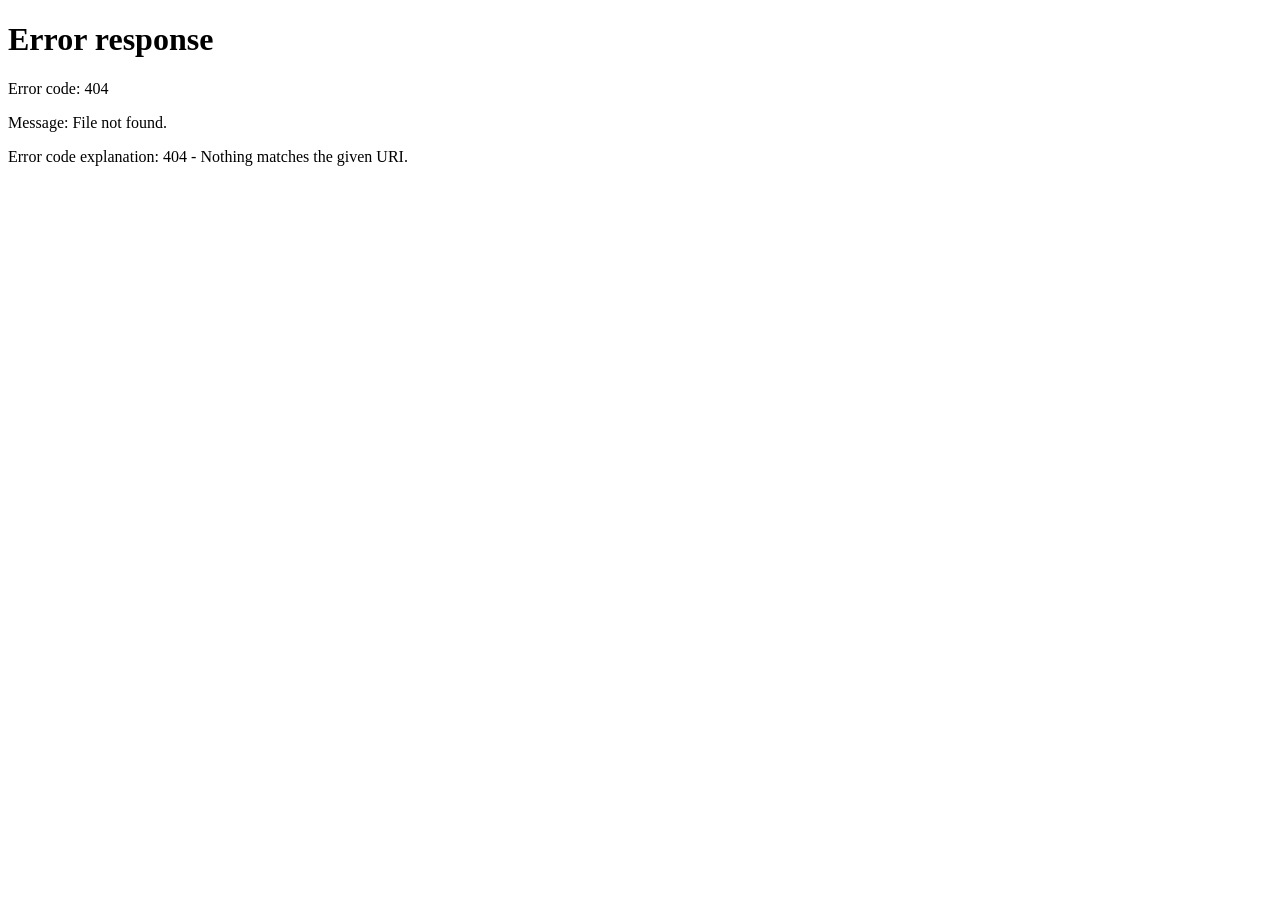
==== commit 254a1b39: "Move Kodshim Quest to its own repository The game now lives in matt-CMDB/kodshim-quest and is served" ====
--- a/quest/index.html
+++ b/quest/index.html
@@ -1,50 +1,15 @@
 <!doctype html>
 <html lang="en">
 <head>
-<meta charset="utf-8" />
-<meta name="viewport" content="width=device-width,initial-scale=1,user-scalable=no" />
-<title>Kodshim Quest</title>
-<meta name="description" content="A Pokémon-style adventure for learning the laws of korbanos: name the animals, pass the gatekeepers, fill your Sefer." />
-<link rel="icon" href="data:image/svg+xml,%3Csvg xmlns='http://www.w3.org/2000/svg' viewBox='0 0 16 16' shape-rendering='crispEdges'%3E%3Crect width='16' height='16' fill='%23223'/%3E%3Crect x='3' y='3' width='10' height='10' fill='%23f2c94c'/%3E%3Crect x='5' y='5' width='6' height='6' fill='%23223'/%3E%3Crect x='7' y='7' width='2' height='2' fill='%23f2c94c'/%3E%3C/svg%3E" />
-<link rel="preconnect" href="https://fonts.googleapis.com" />
-<link rel="preconnect" href="https://fonts.gstatic.com" crossorigin />
-<link rel="stylesheet" href="https://fonts.googleapis.com/css2?family=Pixelify+Sans:wght@400;500;600;700&family=Varela+Round&family=Jersey+20&family=Frank+Ruhl+Libre:wght@400;500;700&display=swap" />
-<link rel="stylesheet" href="style.css" />
+<meta charset="utf-8">
+<meta name="viewport" content="width=device-width, initial-scale=1">
+<title>Kodshim Quest has moved</title>
+<meta http-equiv="refresh" content="0; url=/kodshim-quest/">
+<link rel="canonical" href="/kodshim-quest/">
+<script>location.replace('/kodshim-quest/' + location.search + location.hash);</script>
+<style>body { background: #10131c; color: #eee; font: 18px/1.5 system-ui, sans-serif; display: grid; place-items: center; min-height: 100vh; margin: 0; } a { color: #f0c24b; }</style>
 </head>
 <body>
-<div id="stage">
-  <div id="game">
-    <canvas id="world" width="576" height="352"></canvas>
-    <canvas id="glow" width="576" height="352"></canvas>
-    <canvas id="blur" width="576" height="352"></canvas>
-    <canvas id="light"></canvas>
-    <div id="ui"></div>
-    <div id="fade"></div>
-  </div>
-  <div id="touch" aria-hidden="true">
-    <div class="dpad">
-      <button data-dir="up">▲</button>
-      <button data-dir="left">◀</button>
-      <button data-dir="right">▶</button>
-      <button data-dir="down">▼</button>
-    </div>
-    <div class="ab">
-      <button data-btn="b">B</button>
-      <button data-btn="a">A</button>
-      <button data-btn="start">☰</button>
-    </div>
-  </div>
-</div>
-<script src="js/ui.js"></script>
-<script src="js/sprites.js"></script>
-<script src="js/tiles.js"></script>
-<script src="js/content.js"></script>
-<script src="js/rules.js"></script>
-<script src="js/maps.js"></script>
-<script src="js/audio.js"></script>
-<script src="js/engine.js"></script>
-<script src="js/battle.js"></script>
-<script src="js/sefer.js"></script>
-<script src="js/main.js"></script>
+<p>Kodshim Quest has moved to <a href="/kodshim-quest/">its own page</a>.</p>
 </body>
 </html>
